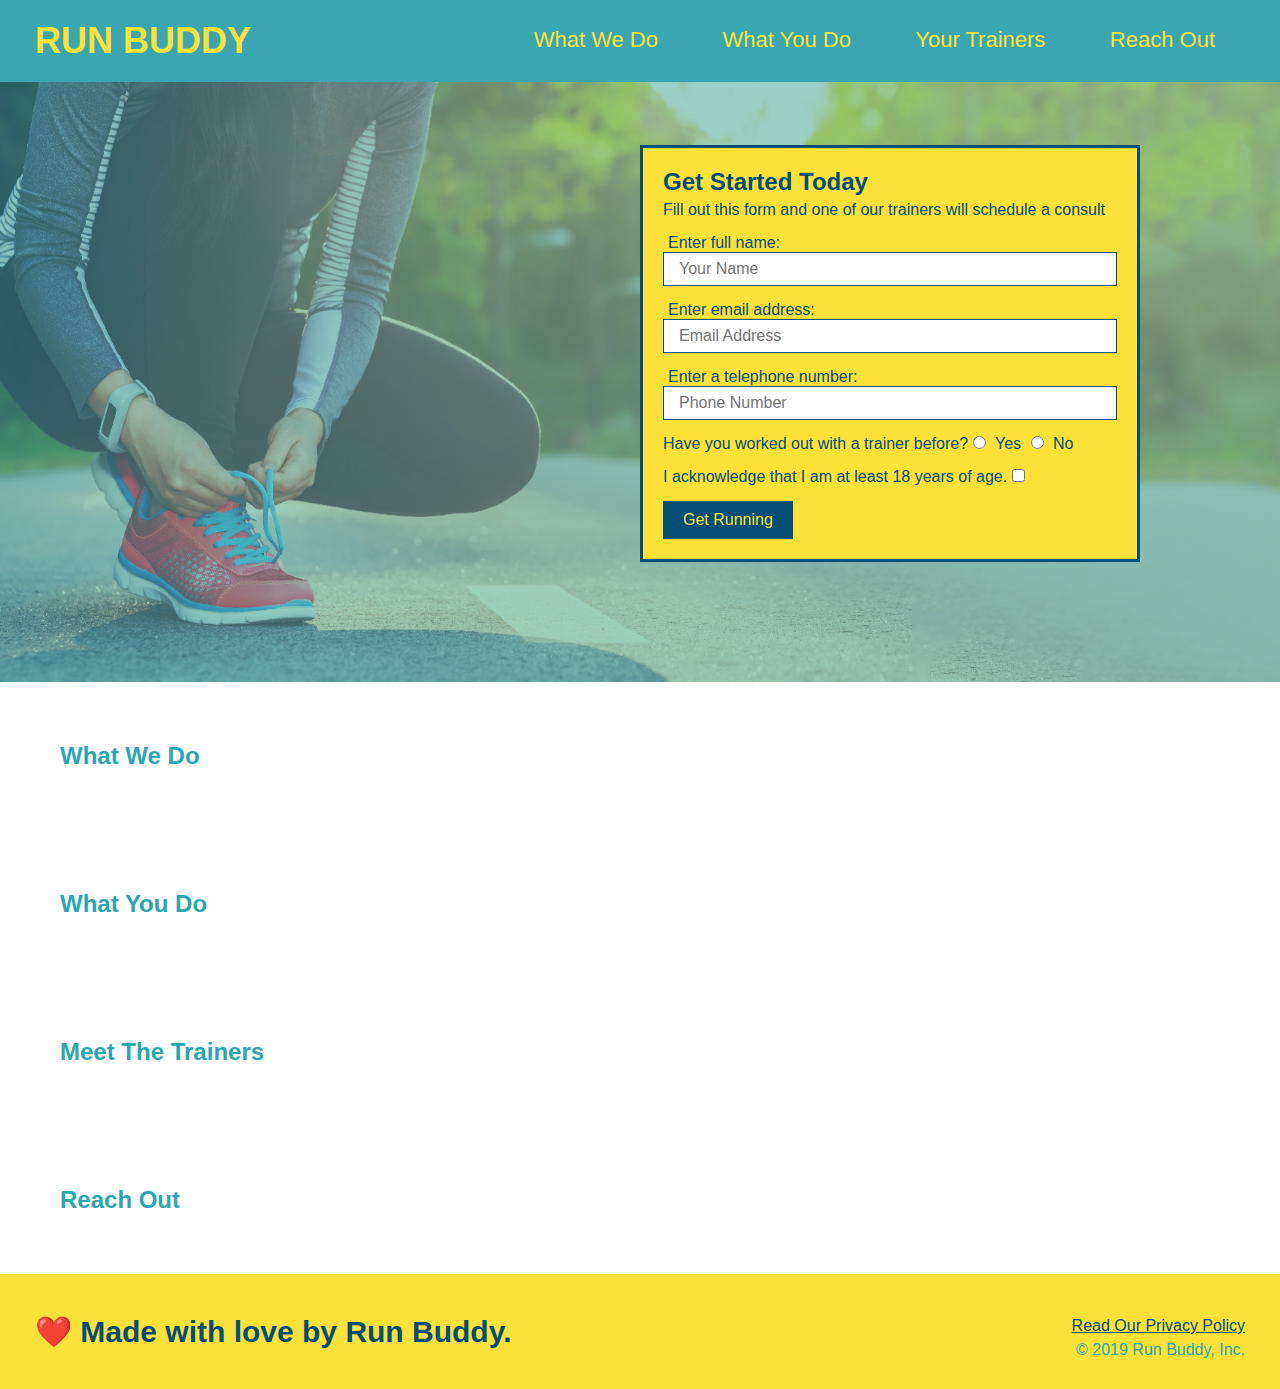
==== index.html @ 9c66871a "hero-styling" ====
<!DOCTYPE html>
<html lang="en">

<head>
  <link rel="stylesheet" href="./assets/css/style.css">
  <meta charset="UTF-8" />
  <title>Run Buddy</title>
</head>

<body>
  <!-- navigation -->
  <header>
    <h1>
      <a href="/">RUN BUDDY</a>
    </h1>
    <nav>
      <!-- Unordered list element -->
      <ul>
        <!-- List item element -->
        <li>
          <!-- Anchor element -->
          <a href="#what-we-do">What We Do</a>
        </li>
        <li>
          <a href="#what-you-do">What You Do</a>
        </li>
        <li>
          <a href="#your-trainers">Your Trainers</a>
        </li>
        <li>
          <a href="#reach-out">Reach Out</a>
        </li>
      </ul>
    </nav>
  </header>

  <!-- hero/jumbotron -->
  <section class="hero">
    <div class="hero-form">
      <h3>Get Started Today</h3>
      <p>Fill out this form and one of our trainers will schedule a consult</p>
      <!-- Form Element -->
      <form>
        <label for="name">Enter full name:</label>
        <input type="text" placeholder="Your Name" name="name" id="name" class="form-input">
        <label for="email">Enter email address:</label>
        <input type="email" placeholder="Email Address" name="email" id="email" class="form-input">
        <label for="phone">Enter a telephone number:</label>
        <input type="tel" placeholder="Phone Number" name="phone" id="phone" class="form-input">
        <p>
          Have you worked out with a trainer before?
          <input type="radio" name="trainer-confirm" id="trainer-yes">
          <label for="trainer-yes">Yes</label>
          <input type="radio" name="trainer-confirm" id="trainer-no">
          <label for="trainer-no">No</label>
        </p>
        <p>
          I acknowledge that I am at least 18 years of age.
          <input type="checkbox" name="age-verify" id="age-verify">
          <label for="age-verify"></label>
        </p>
        <button type="submit">Get Running</button>
      </form>
    </div>
  </section>

  <!-- "what we do" section -->
  <section>
    <h2>What We Do<h2>
  </section>


  <!-- "what you do" section -->
  <section>
    <h2>What You Do </h2>
  </section>

  <!-- "meet your trainers" section -->
  <section>
    <h2>Meet The Trainers</h2>
  </section>

  <!--"reach out" section  -->
  <section>
    <h2>Reach Out</h2>
  </section>

  <!-- footer -->
  <footer>
    <h2>❤️ Made with love by Run Buddy.</h2>
    <div>
      <a href="'#'">Read Our Privacy Policy</a> <br />
      &copy; 2019 Run Buddy, Inc.
    </div>
  </footer>
</body>

</html>
---- assets/css/style.css ----
* {
  margin: 0;
  padding: 0;
  box-sizing: border-box;
}

body {
  /* more on this crazy alphanumerical value in a minute! */
  color: #29a6b2;
  font-family: Helvetica, Arial, sans-serif;
}

/* apply styles to <header> */
header {
  padding: 20px 35px;
  background-color:#39a6b2;
}

header h1 {
  font-weight: bold;
  font-size: 36px;
  color: #fce138;
  margin: 0;
  display: inline;
}

header a {
  text-decoration:none;
  color: #fce138;
}

header nav {
  float: right;
  margin: 7px 0;
}

header nav ul li {
  display: inline;
}

header nav ul li a {
  margin: 0 30px;
  font-weight: lighter;
  font-size: 22px;
}

section {
  padding: 60px;
}

/* Hero Style */
.hero {
  background-image: url('../images/hero-bg.jpeg');
  height: 600px;
  background-size: cover;
  background-position: center;
  position: relative;
}

.hero-form {
  background-color: #fce138;
  padding: 20px;
  width: 500px;
  color: #024e76;
  border: solid 3px #024e76;
  position: absolute;
  bottom: 120px;
  right: 140px;
}

.hero-form h3 {
  font-size: 24px;
  margin: 0;
}

.hero-form p {
  margin: 5px 0 15px 0;
}

.hero-form label {
  margin: 0 5px;
}

.form-input {
  border: 1px solid #024e76;
  display: block;
  padding: 7px 15px;
  font-size: 16px;
  color: #024e76;
  width: 100%;
  margin-bottom: 15px;
}

.hero-form button {
  color: #fce138;
  background-color: #024e76;
  border: none;
  padding: 10px 20px;
  font-size: 16px;
}

footer {
  background: #fce138;
  width: 100%;
  padding: 40px 35px;
}

footer h2 {
  display: inline;
  color: #024e76;
  font-size: 30px;
  margin: 0;
}

footer div {
  float: right;
  line-height: 1.5;
  text-align: right;
}

footer a {
  color: #024e76;
}
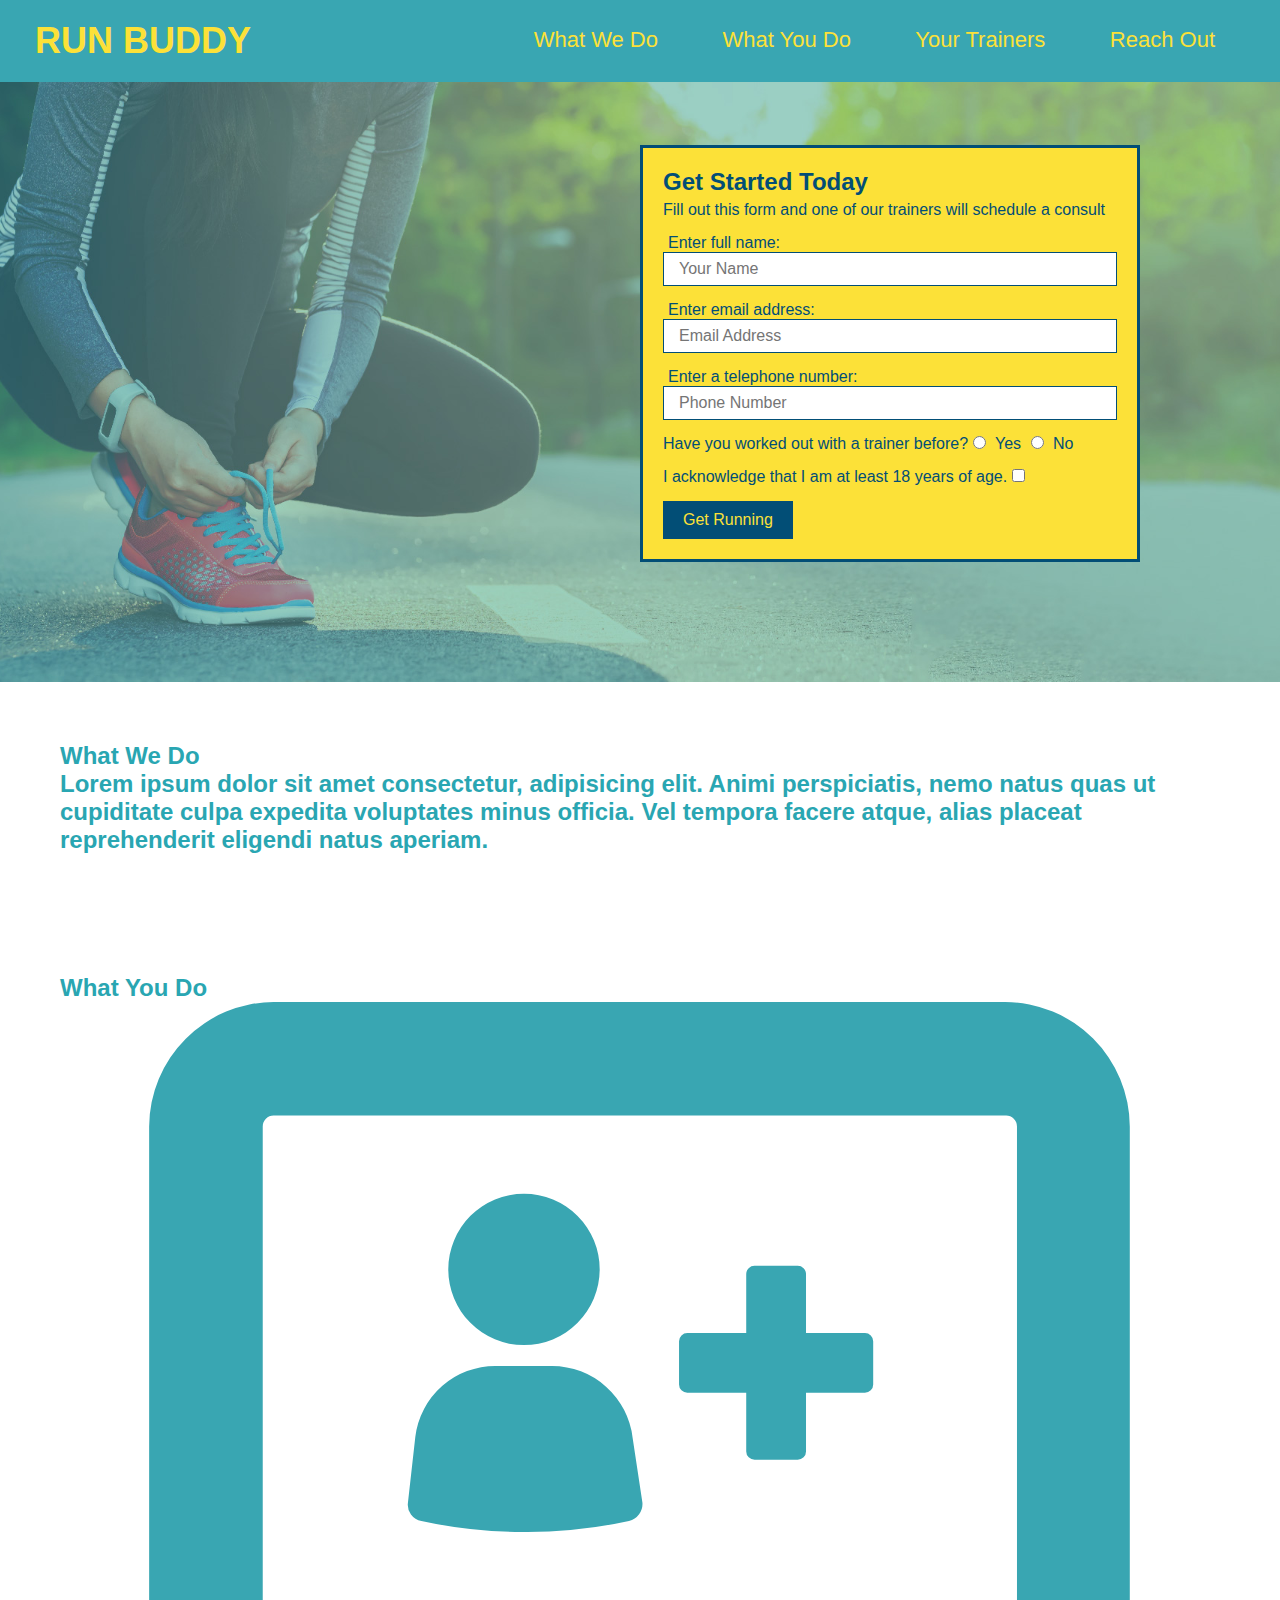
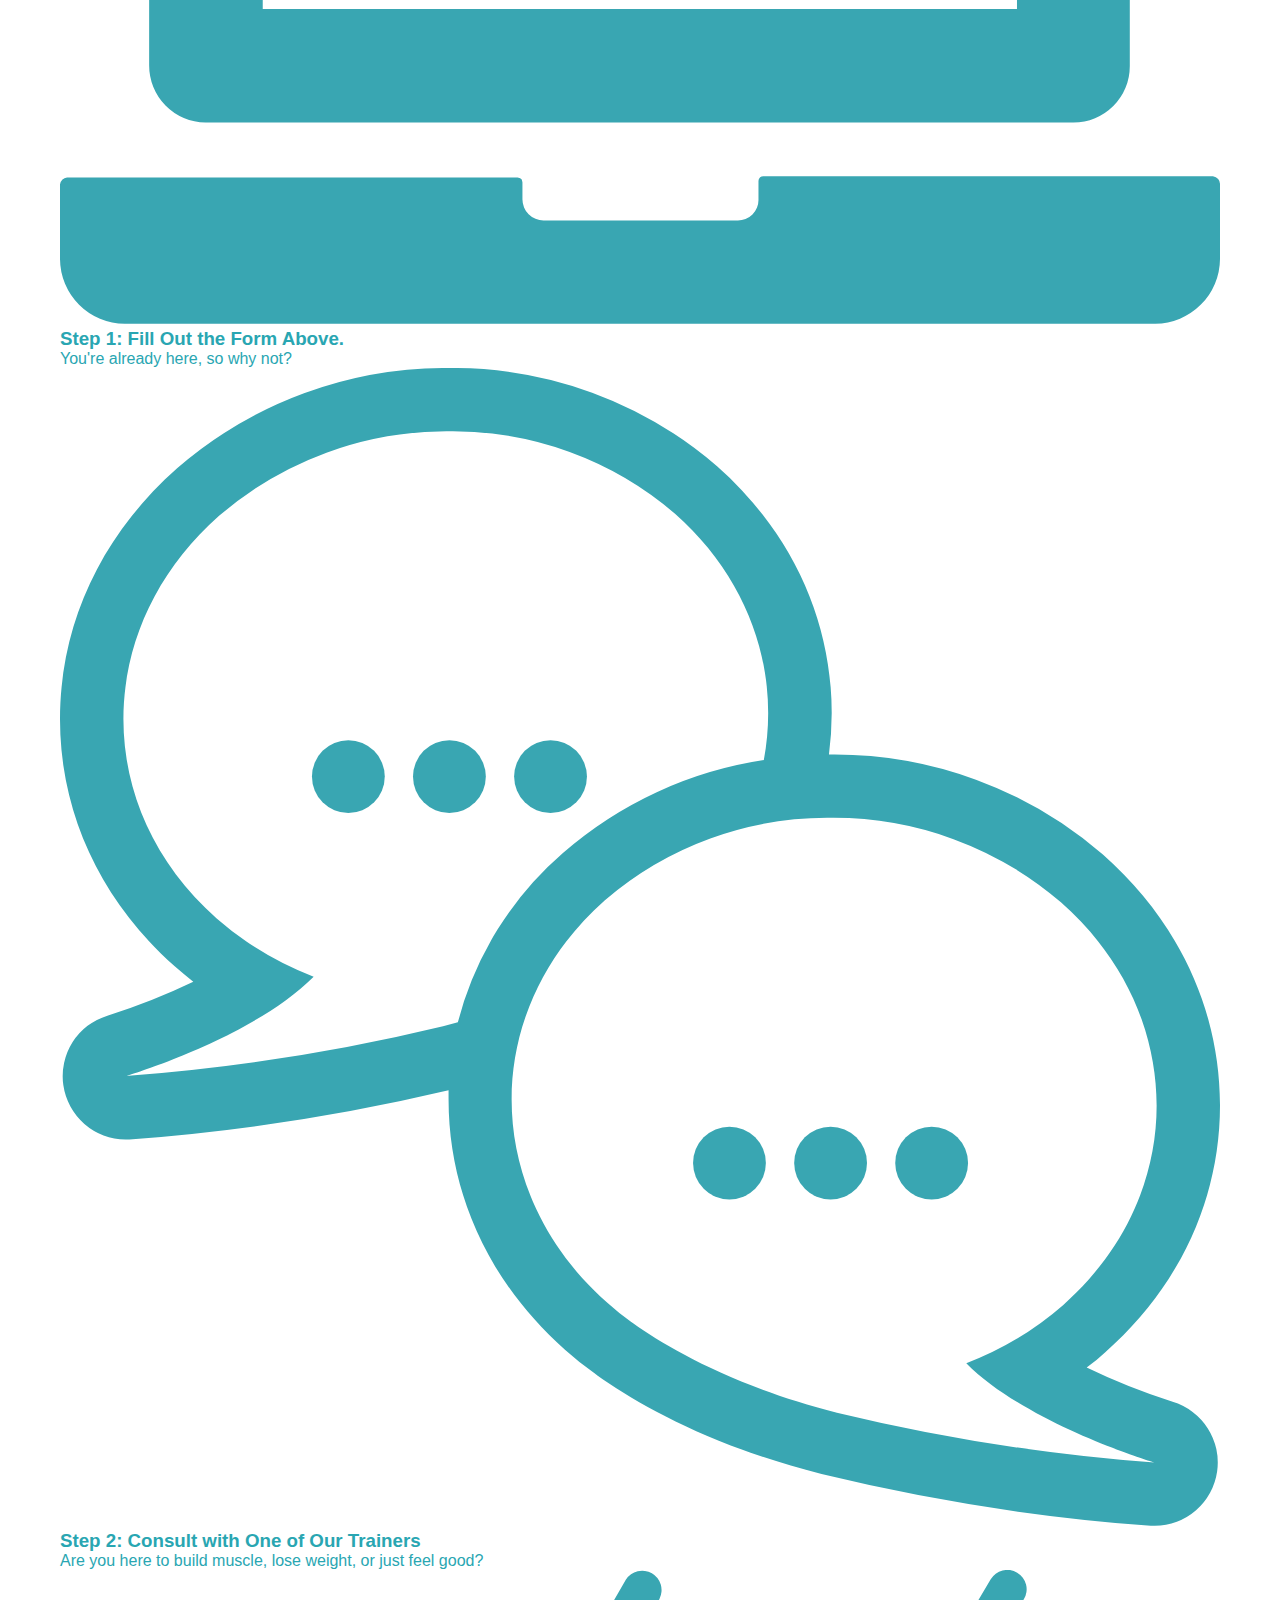
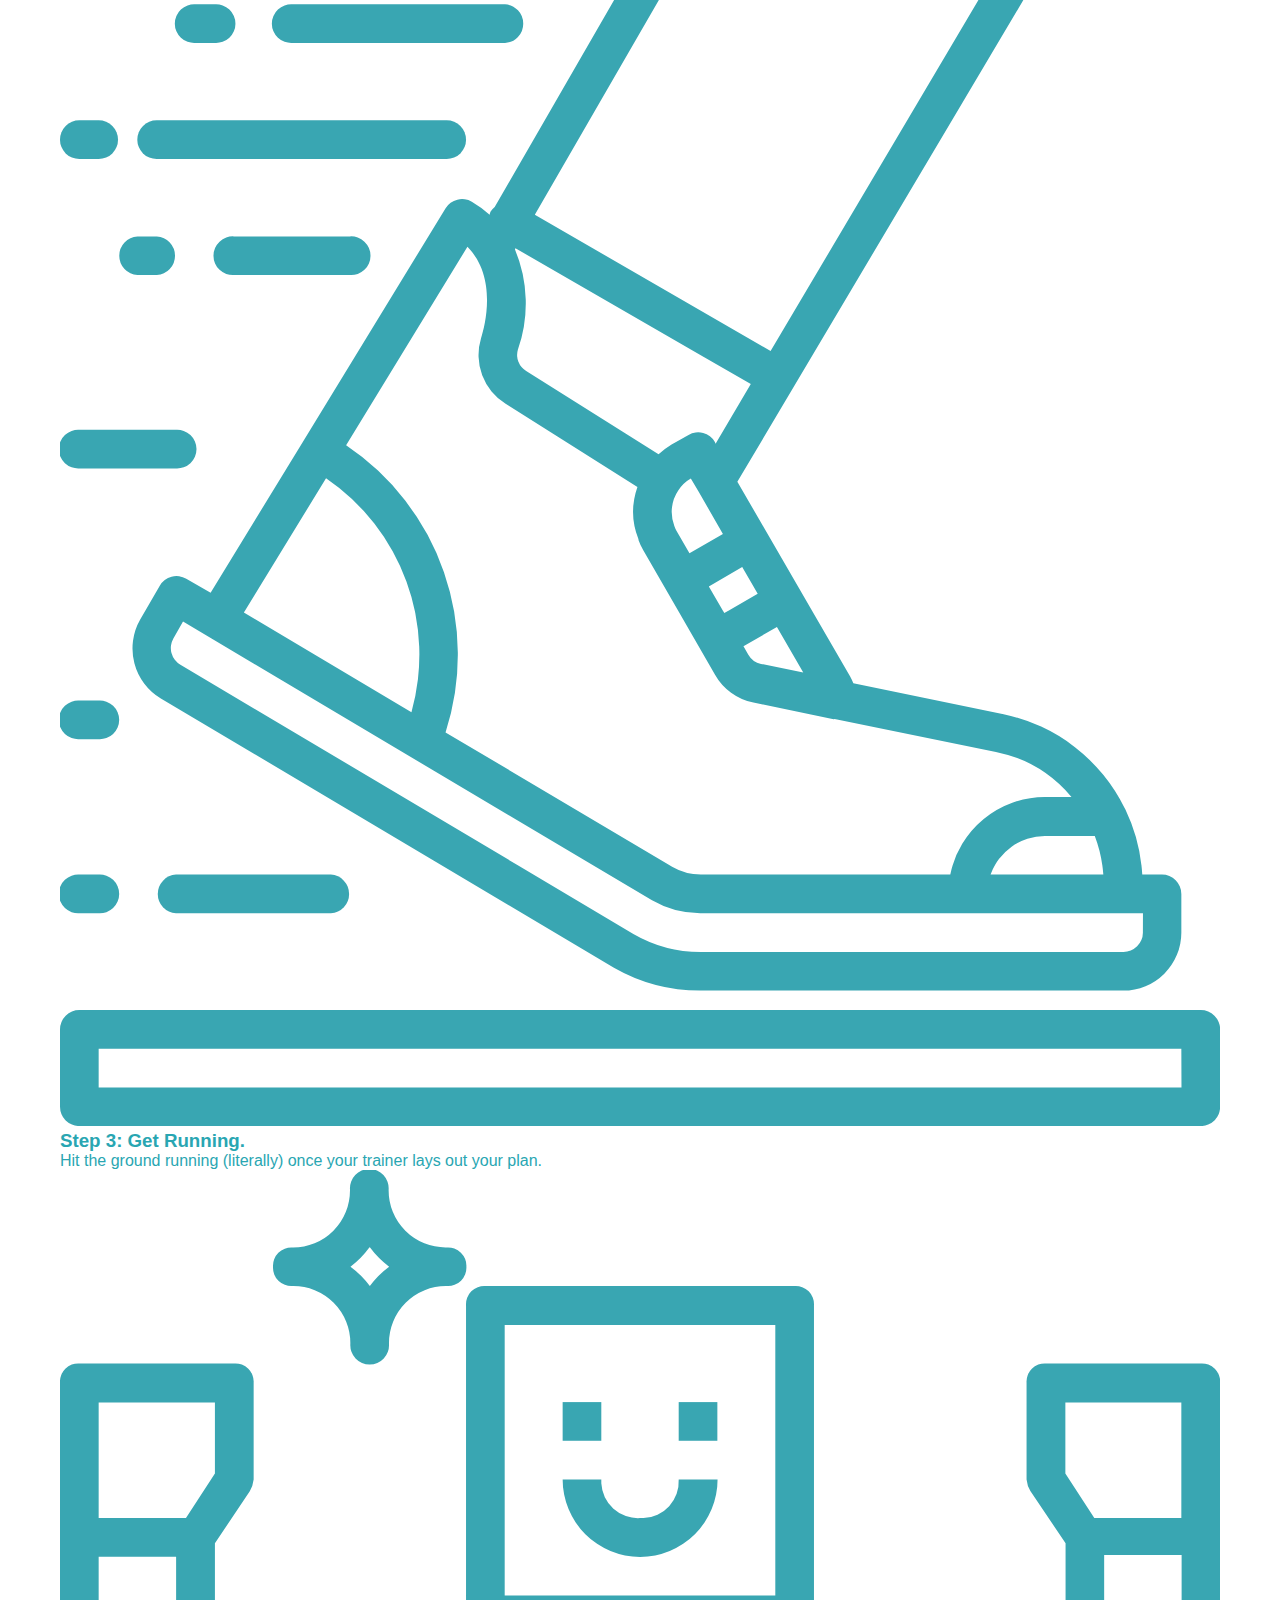
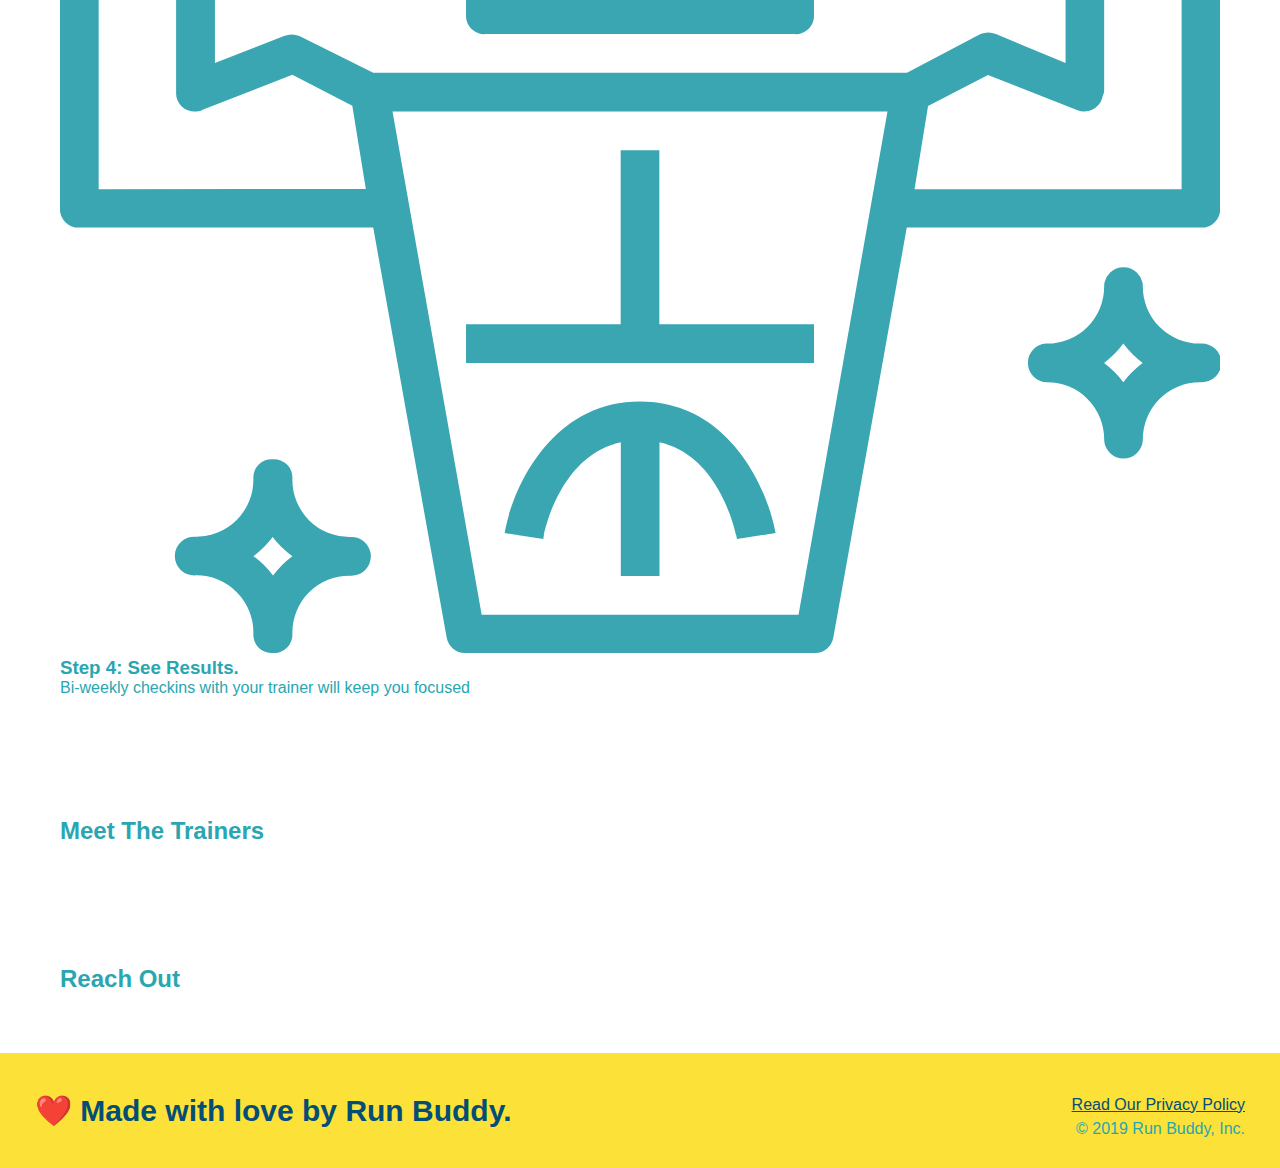
==== commit 58edcb71: "add what you do icons" ====
--- a/index.html
+++ b/index.html
@@ -65,14 +65,39 @@
   </section>
 
   <!-- "what we do" section -->
-  <section>
+  <section id="what-we-do">
     <h2>What We Do<h2>
+        <p>
+          Lorem ipsum dolor sit amet consectetur, adipisicing elit. Animi perspiciatis, nemo natus quas ut cupiditate
+          culpa expedita voluptates minus officia. Vel tempora facere atque, alias placeat reprehenderit eligendi natus
+          aperiam.
+        </p>
   </section>
 
 
   <!-- "what you do" section -->
-  <section>
+  <section id="what-you-do">
     <h2>What You Do </h2>
+    <div>
+      <img src="./assets/images/step-1.svg" alt="" />
+      <h3>Step 1: Fill Out the Form Above.</h3>
+      <p>You're already here, so why not?</p>
+    </div>
+    <div>
+      <img src="./assets/images/step-2.svg" alt="">
+      <h3>Step 2: Consult with One of Our Trainers</h3>
+      <p>Are you here to build muscle, lose weight, or just feel good?</p>
+    </div>
+    <div>
+      <img src="./assets/images/step-3.svg" alt="">
+      <h3>Step 3: Get Running.</h3>
+      <p>Hit the ground running (literally) once your trainer lays out your plan.</p>
+    </div>
+    <div>
+      <img src="./assets/images/step-4.svg" alt="">
+      <h3>Step 4: See Results.</h3>
+      <p>Bi-weekly checkins with your trainer will keep you focused</p>
+    </div>
   </section>
 
   <!-- "meet your trainers" section -->
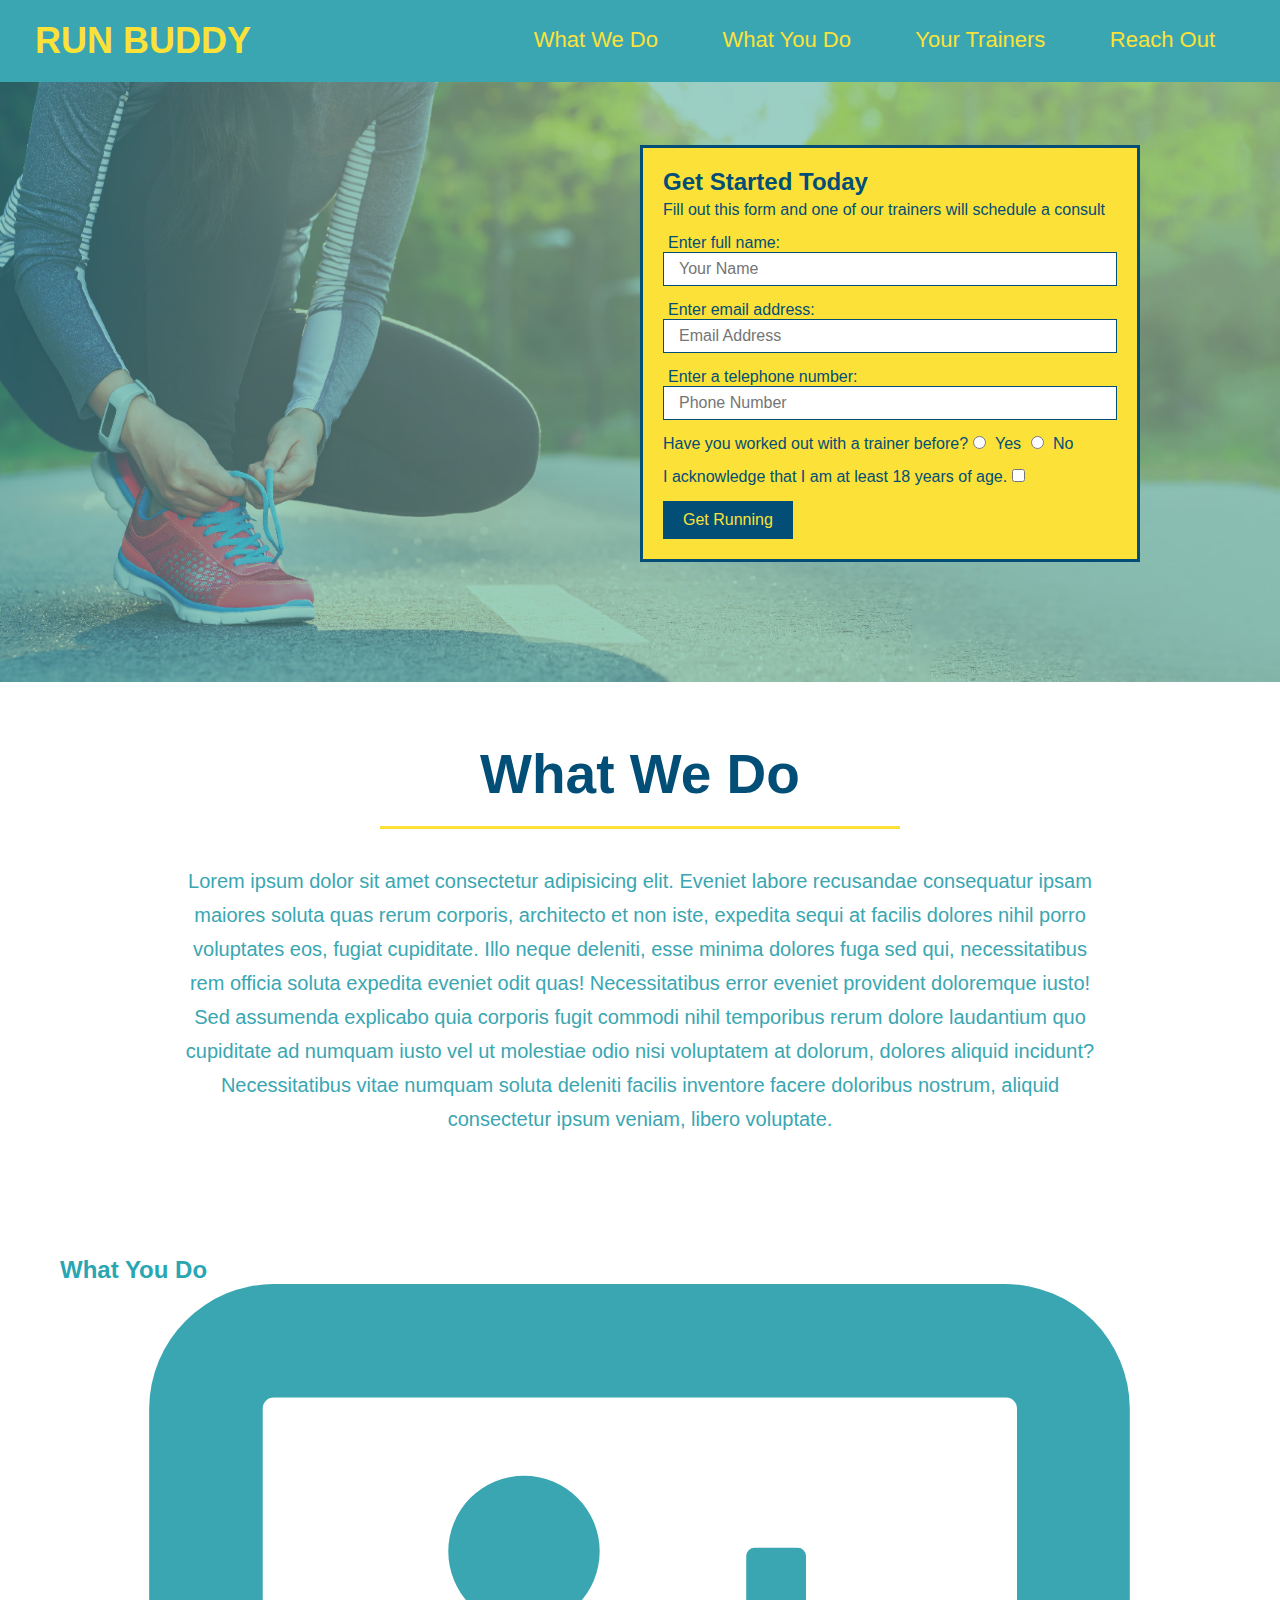
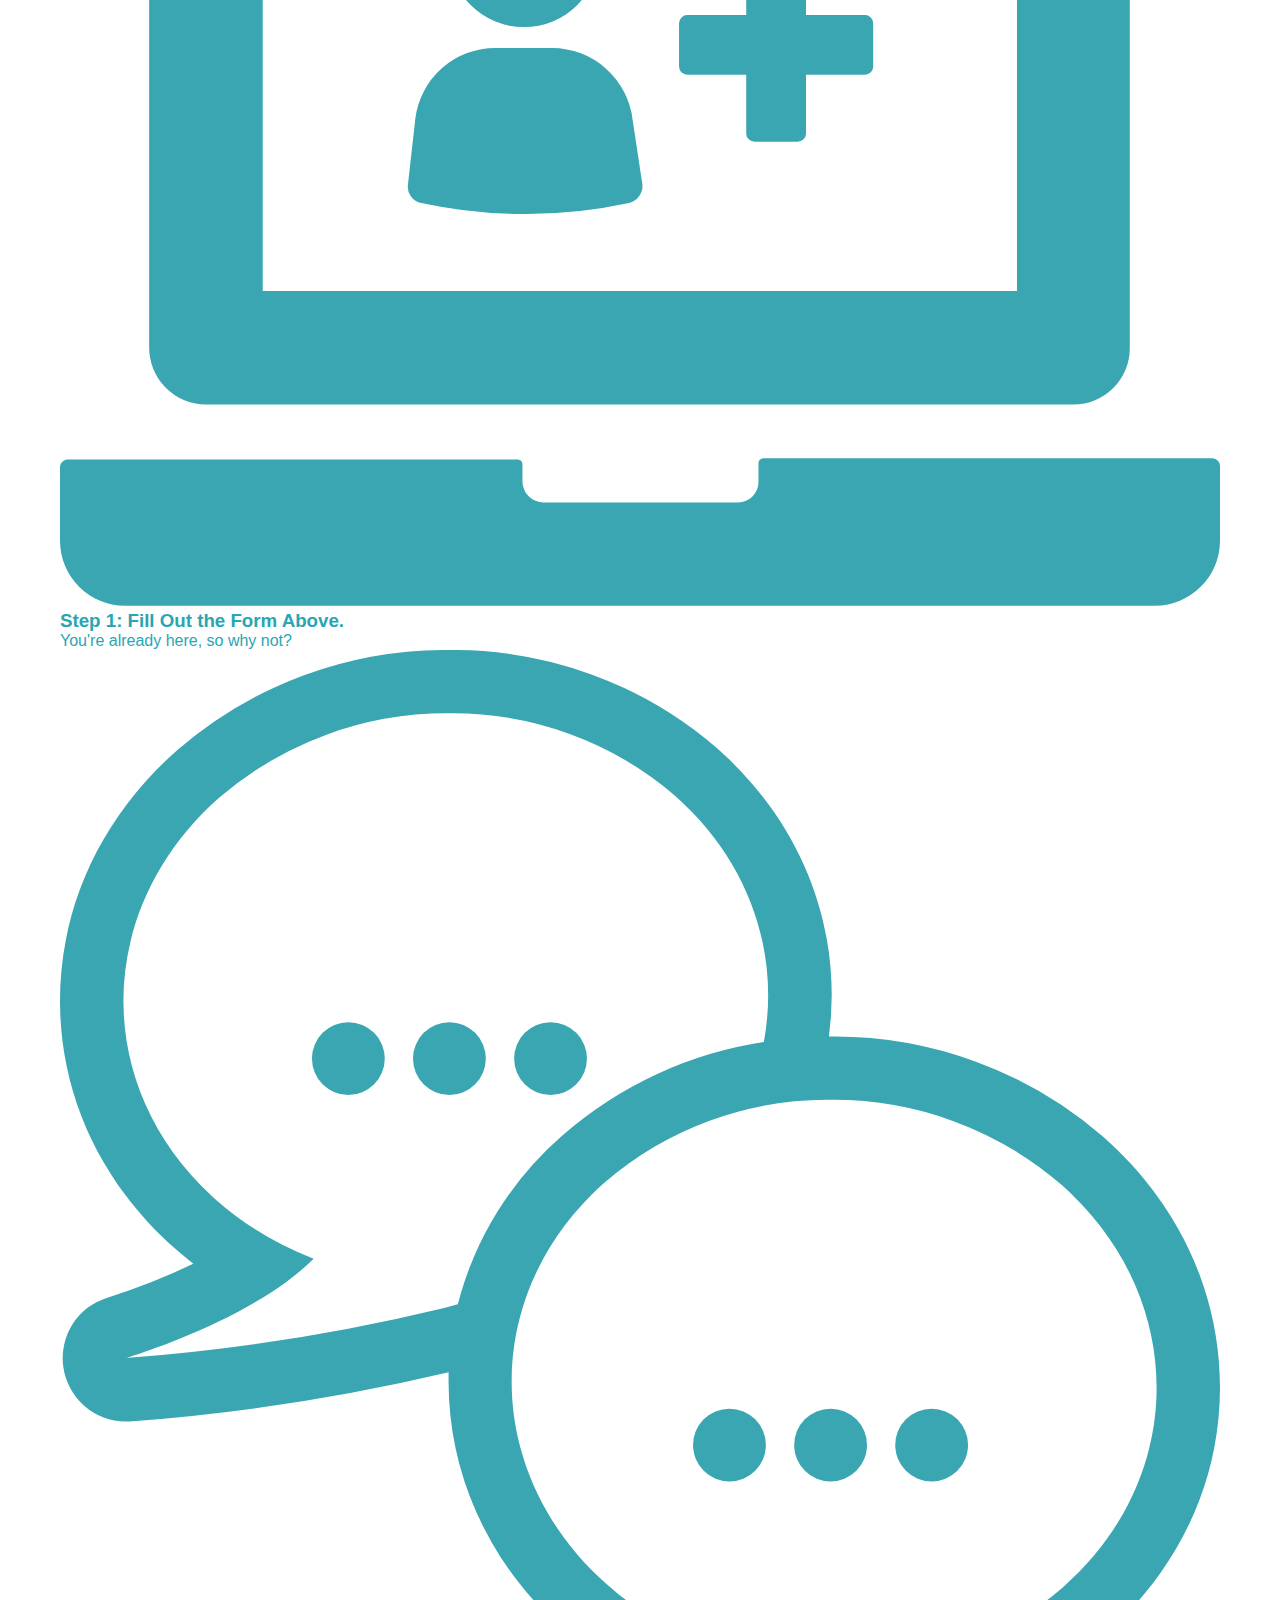
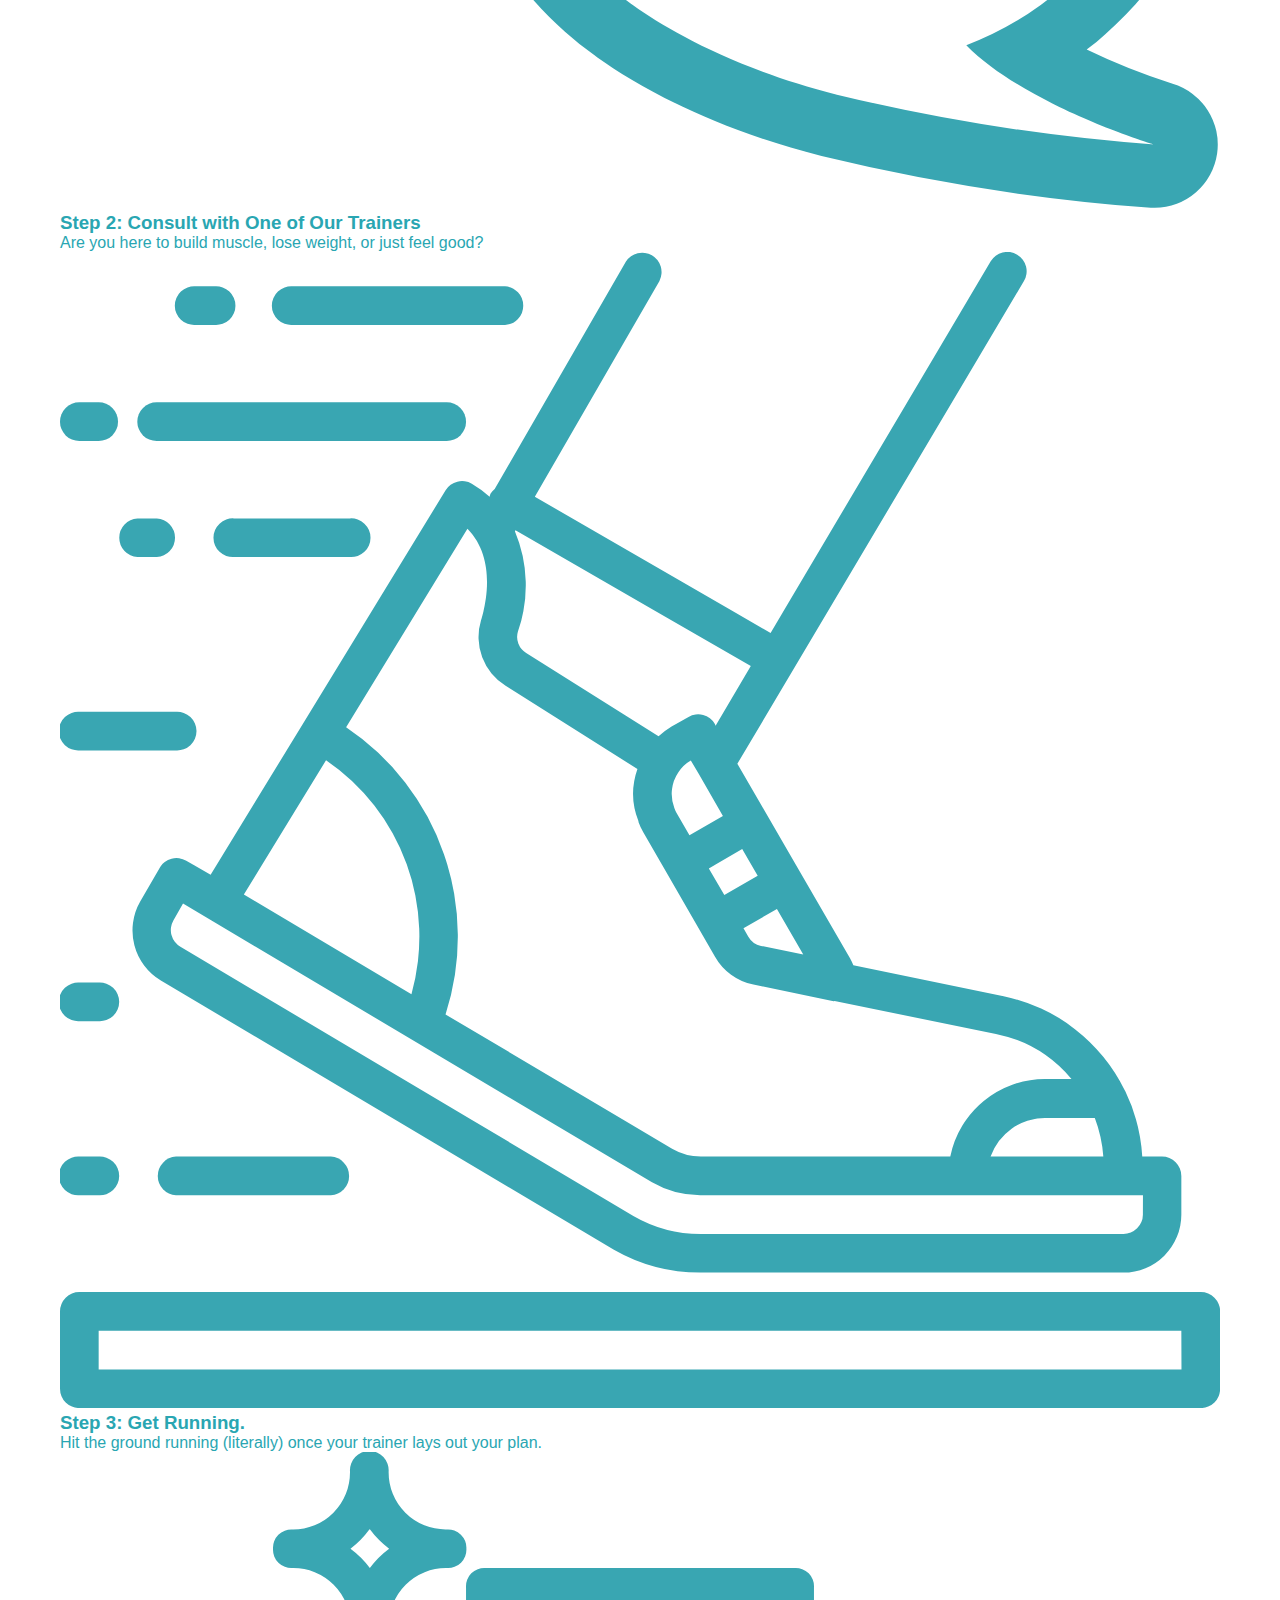
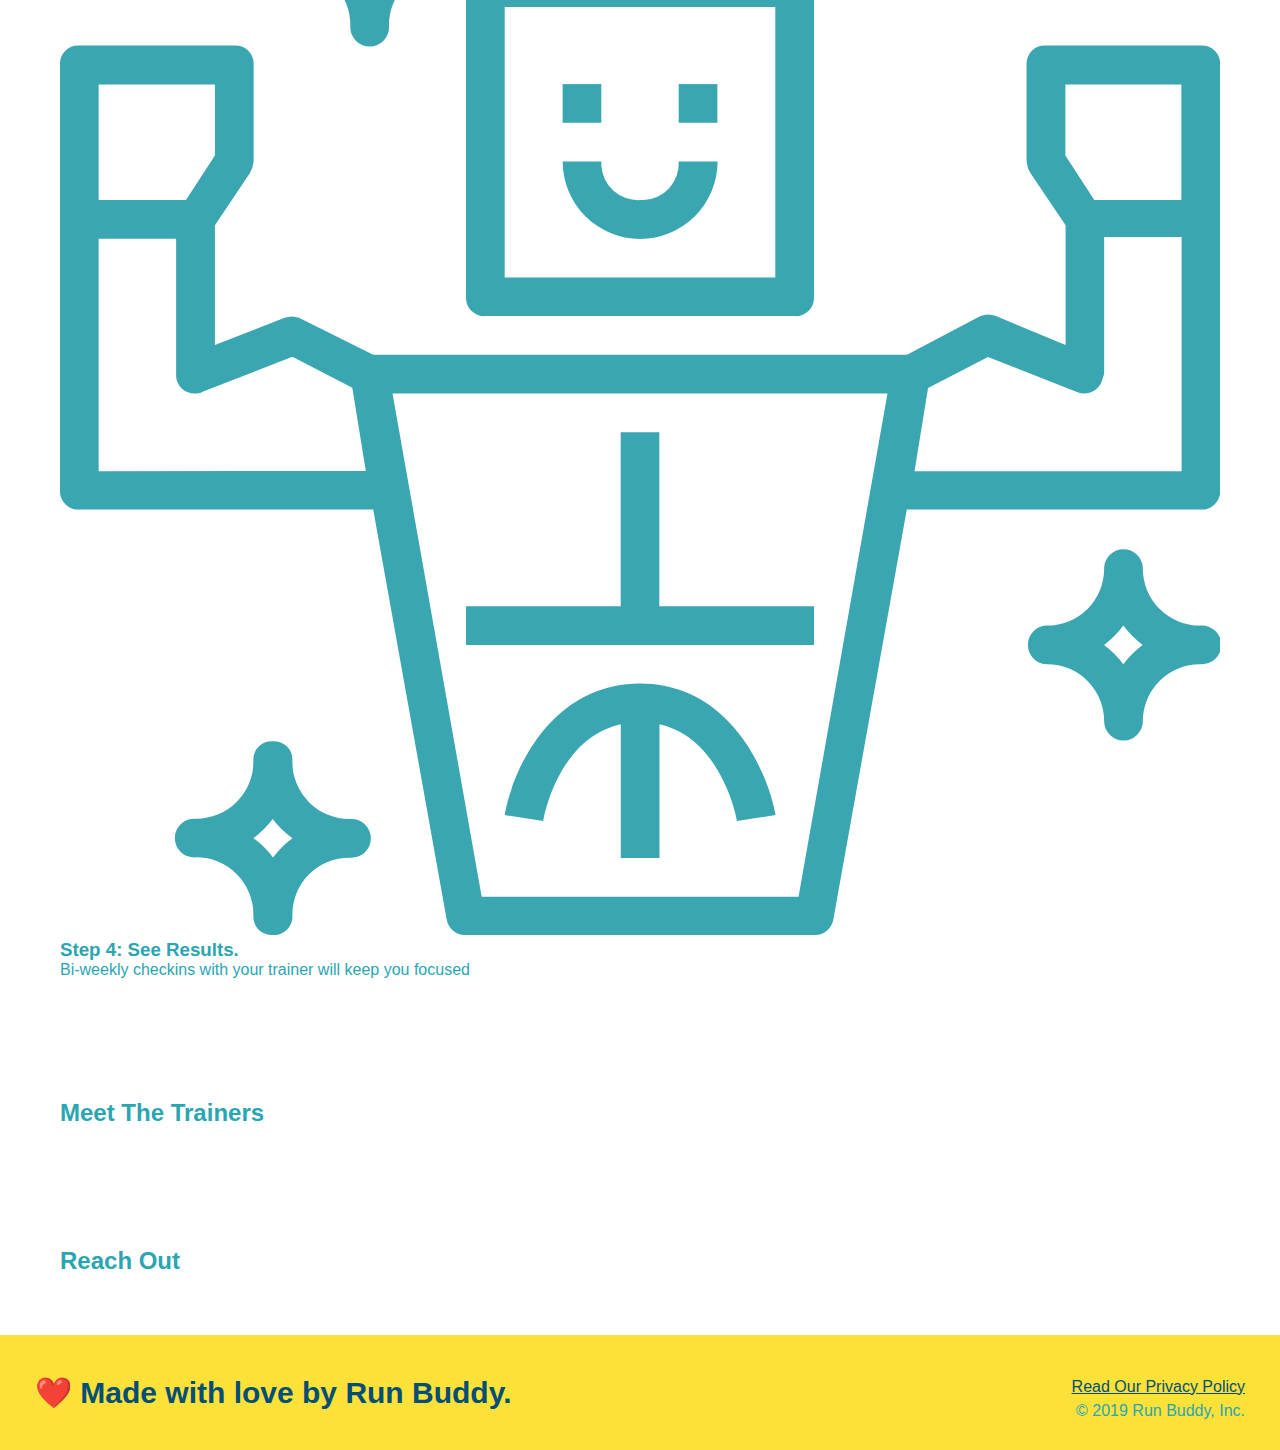
==== commit ca4448c2: "style what we do section" ====
--- a/index.html
+++ b/index.html
@@ -65,13 +65,17 @@
   </section>
 
   <!-- "what we do" section -->
-  <section id="what-we-do">
-    <h2>What We Do<h2>
-        <p>
-          Lorem ipsum dolor sit amet consectetur, adipisicing elit. Animi perspiciatis, nemo natus quas ut cupiditate
-          culpa expedita voluptates minus officia. Vel tempora facere atque, alias placeat reprehenderit eligendi natus
-          aperiam.
-        </p>
+  <section id="what-we-do" class="intro">
+    <h2>What We Do</h2>
+    <p>
+      Lorem ipsum dolor sit amet consectetur adipisicing elit. Eveniet labore recusandae consequatur ipsam maiores
+      soluta quas rerum corporis, architecto et non iste, expedita sequi at facilis dolores nihil porro voluptates eos,
+      fugiat cupiditate. Illo neque deleniti, esse minima dolores fuga sed qui, necessitatibus rem officia soluta
+      expedita eveniet odit quas! Necessitatibus error eveniet provident doloremque iusto! Sed assumenda explicabo quia
+      corporis fugit commodi nihil temporibus rerum dolore laudantium quo cupiditate ad numquam iusto vel ut molestiae
+      odio nisi voluptatem at dolorum, dolores aliquid incidunt? Necessitatibus vitae numquam soluta deleniti facilis
+      inventore facere doloribus nostrum, aliquid consectetur ipsum veniam, libero voluptate.
+    </p>
   </section>
 
 
--- a/assets/css/style.css
+++ b/assets/css/style.css
@@ -99,6 +99,28 @@
   font-size: 16px;
 }
 
+.intro {
+  text-align: center;
+}
+
+.intro h2 {
+  font-size: 55px;
+  color: #024e76;
+  margin-bottom: 35px;
+  padding: 0 100px 20px 100px;
+  border-bottom: 3px solid;
+  border-color: #fce138;
+  display: inline-block;
+}
+
+.intro p {
+  line-height: 1.7;
+  color: #39a6b2;
+  width: 80%;
+  font-size: 20px;
+  margin: 0 auto;
+}
+
 footer {
   background: #fce138;
   width: 100%;
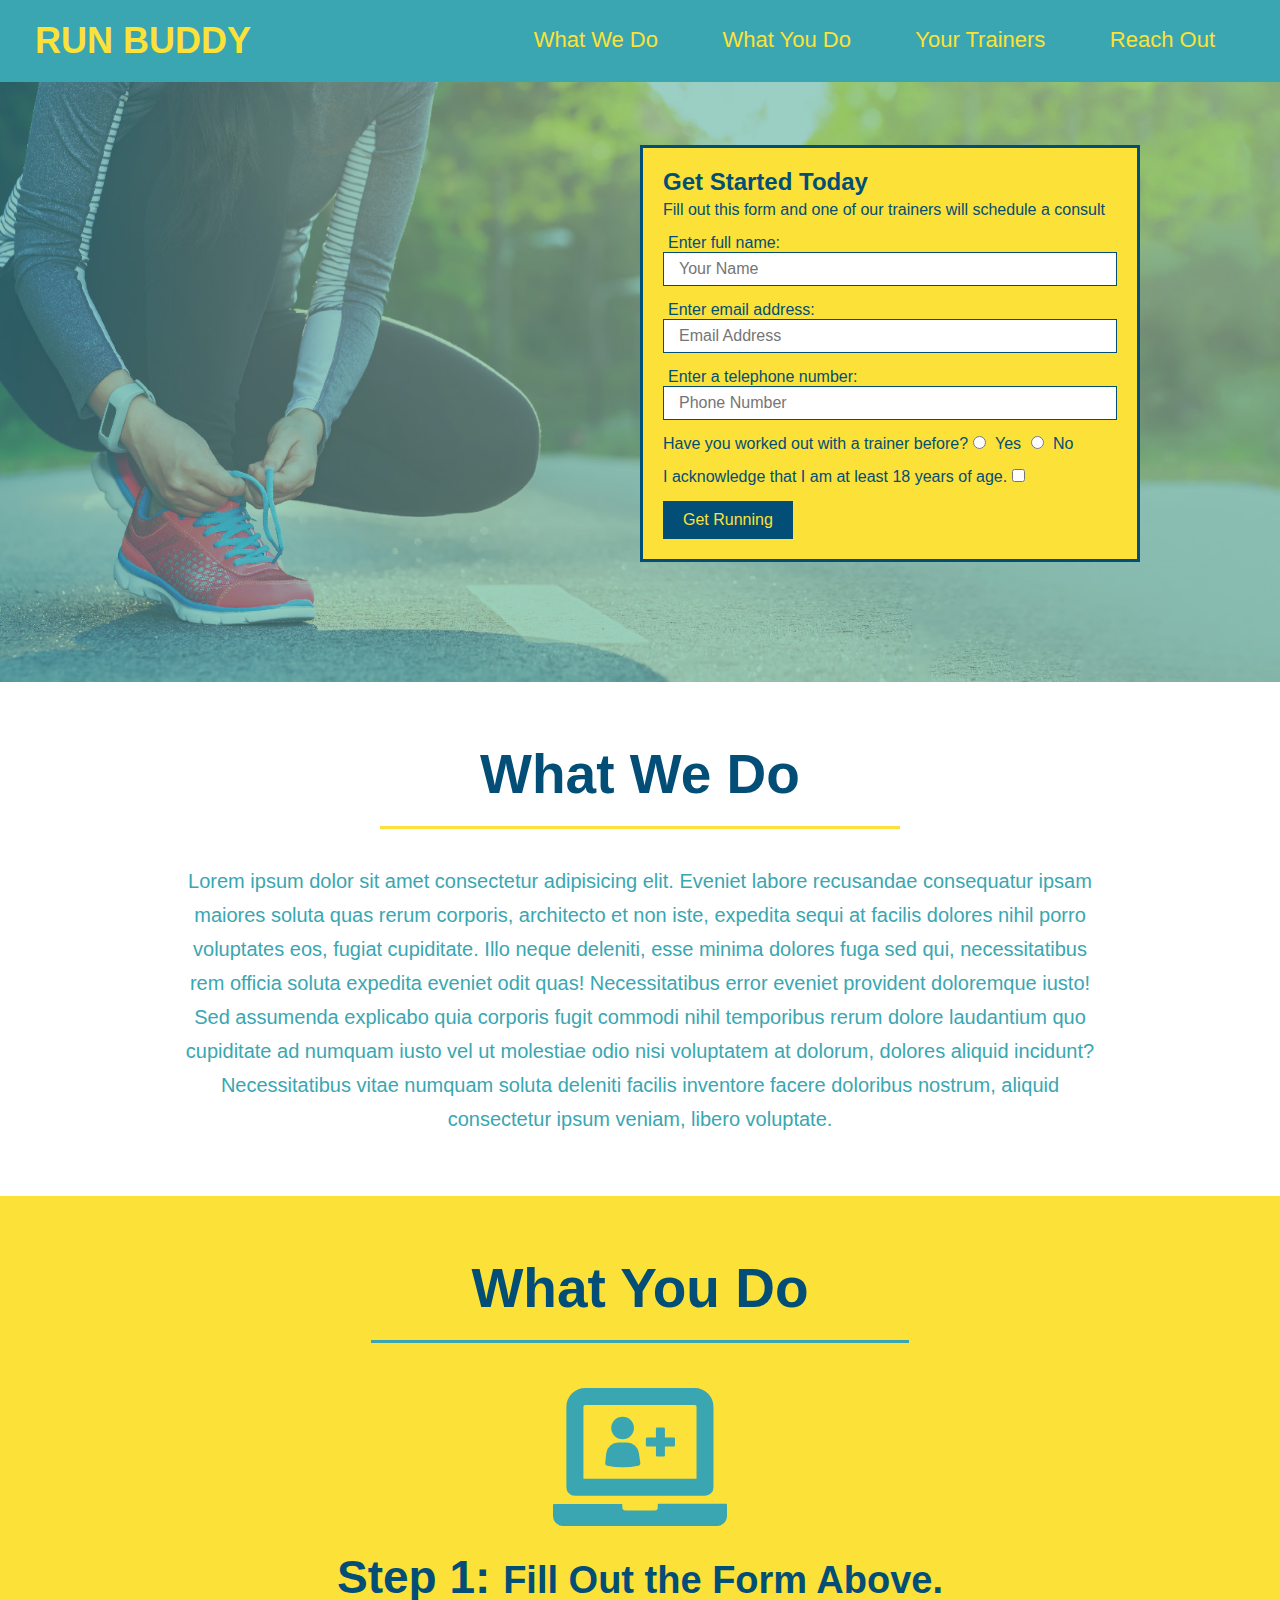
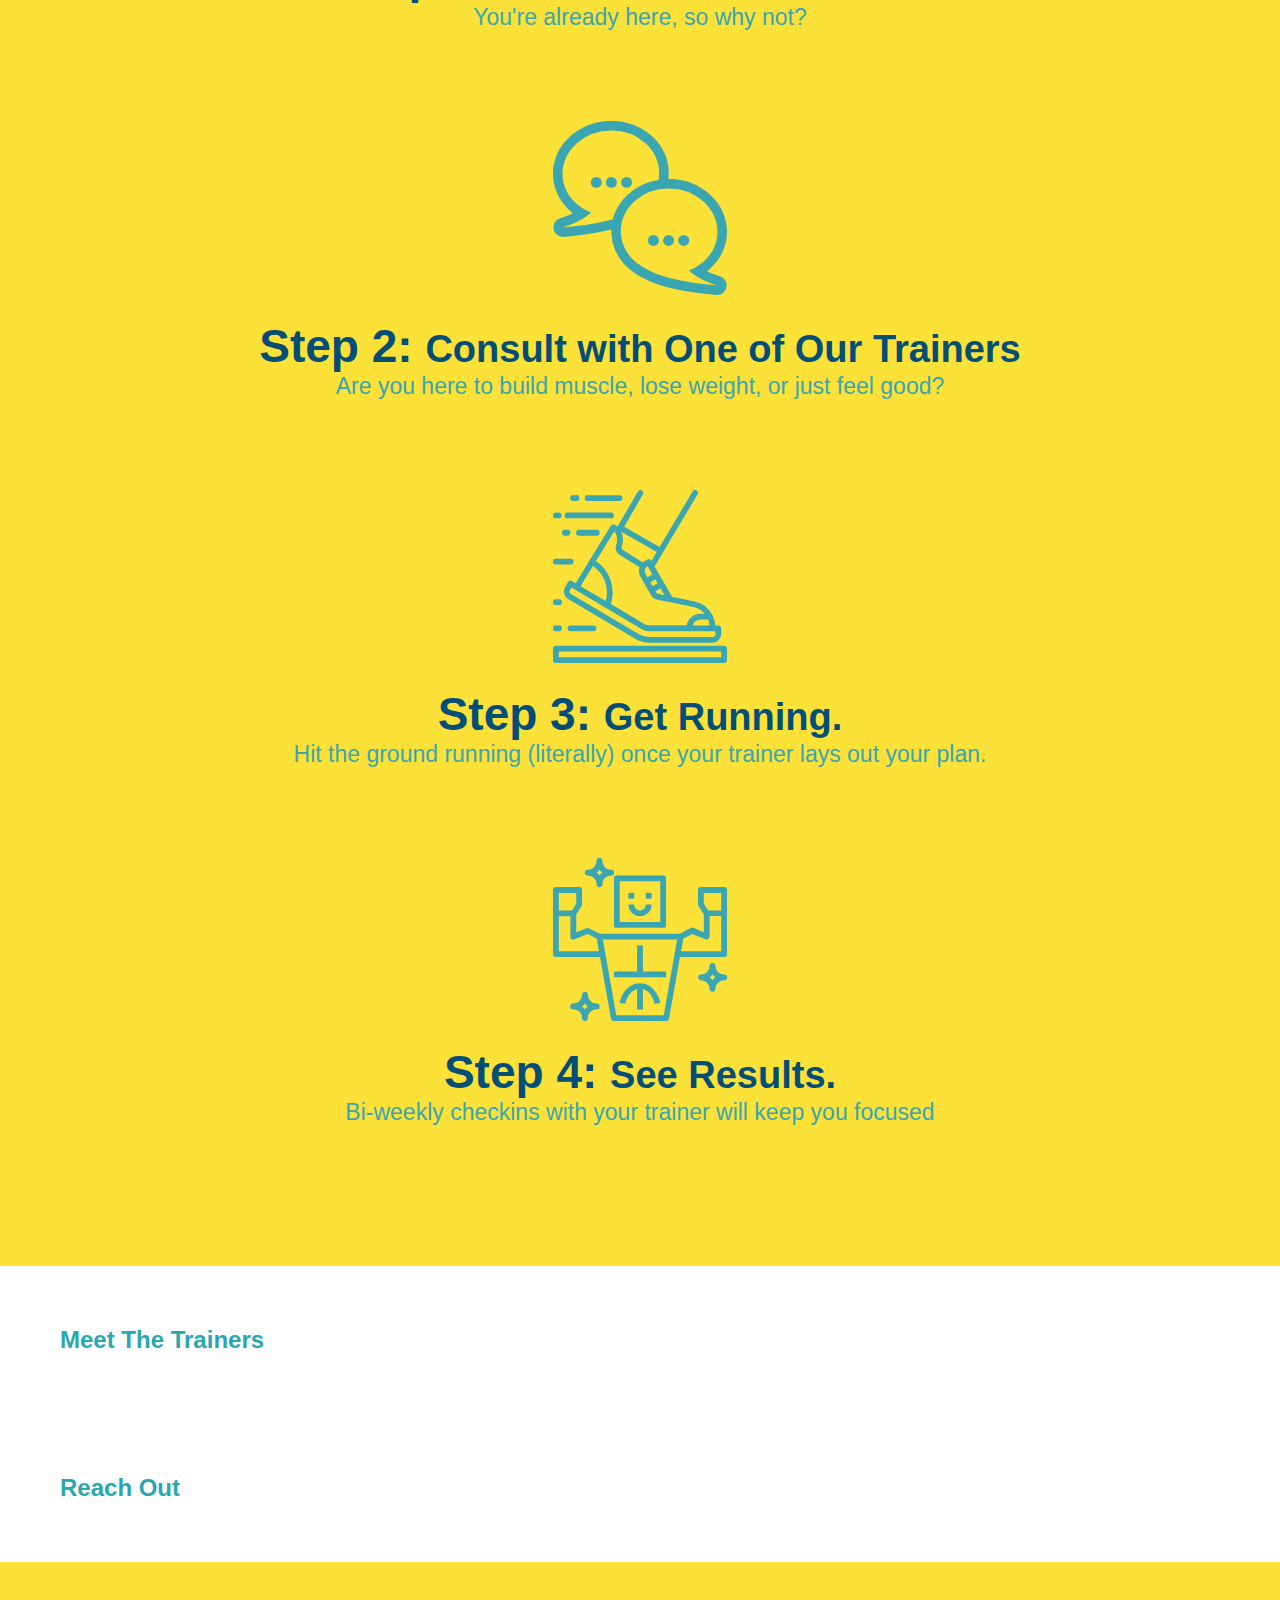
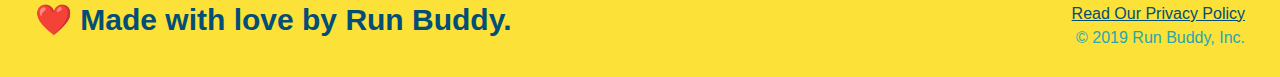
==== commit 2506654c: "style what you do section" ====
--- a/index.html
+++ b/index.html
@@ -66,7 +66,7 @@
 
   <!-- "what we do" section -->
   <section id="what-we-do" class="intro">
-    <h2>What We Do</h2>
+    <h2 class="section-title primary-border">What We Do</h2>
     <p>
       Lorem ipsum dolor sit amet consectetur adipisicing elit. Eveniet labore recusandae consequatur ipsam maiores
       soluta quas rerum corporis, architecto et non iste, expedita sequi at facilis dolores nihil porro voluptates eos,
@@ -80,26 +80,26 @@
 
 
   <!-- "what you do" section -->
-  <section id="what-you-do">
-    <h2>What You Do </h2>
+  <section id="what-you-do" class="steps">
+    <h2 class="section-title secondary-border">What You Do </h2>
     <div>
       <img src="./assets/images/step-1.svg" alt="" />
-      <h3>Step 1: Fill Out the Form Above.</h3>
+      <h3>Step 1: <span>Fill Out the Form Above.</span></h3>
       <p>You're already here, so why not?</p>
     </div>
     <div>
       <img src="./assets/images/step-2.svg" alt="">
-      <h3>Step 2: Consult with One of Our Trainers</h3>
+      <h3>Step 2: <span> Consult with One of Our Trainers</span></h3>
       <p>Are you here to build muscle, lose weight, or just feel good?</p>
     </div>
     <div>
       <img src="./assets/images/step-3.svg" alt="">
-      <h3>Step 3: Get Running.</h3>
+      <h3>Step 3: <span> Get Running.</span></h3>
       <p>Hit the ground running (literally) once your trainer lays out your plan.</p>
     </div>
     <div>
       <img src="./assets/images/step-4.svg" alt="">
-      <h3>Step 4: See Results.</h3>
+      <h3>Step 4: <span> See Results.</span></h3>
       <p>Bi-weekly checkins with your trainer will keep you focused</p>
     </div>
   </section>
--- a/assets/css/style.css
+++ b/assets/css/style.css
@@ -103,7 +103,7 @@
   text-align: center;
 }
 
-.intro h2 {
+/* .intro h2 {
   font-size: 55px;
   color: #024e76;
   margin-bottom: 35px;
@@ -111,6 +111,23 @@
   border-bottom: 3px solid;
   border-color: #fce138;
   display: inline-block;
+} */
+
+.section-title {
+  font-size: 55px;
+  color: #024e76;
+  margin-bottom: 35px;
+  padding: 0 100px 20px 100px;
+  display: inline-block;
+  border-bottom: 3px solid;
+}
+
+.primary-border {
+  border-color: #fce138;
+}
+
+.secondary-border {
+  border-color: #39a6b2;
 }
 
 .intro p {
@@ -121,6 +138,44 @@
   margin: 0 auto;
 }
 
+.steps {
+  text-align: center;
+  background: #fce138;
+}
+
+.steps div {
+  margin-bottom: 80px;
+}
+
+.steps img {
+  width: 15%;
+  margin: 10px 0;
+}
+
+.steps h3 {
+  color: #024e76;
+  font-size: 46px;
+  margin-top: 10px;
+}
+
+.steps p {
+  color: #39a6b2;
+  font-size: 23px;
+}
+
+.steps span {
+  font-size: 38px;
+}
+
+/* .steps h2 {
+  font-size: 55px;
+  color: #024e76;
+  margin-bottom: 35px;
+  padding: 0 100px 20px 100px;
+  border-bottom: 3pc solid;
+  border-color: #39a6b2;
+} */
+
 footer {
   background: #fce138;
   width: 100%;
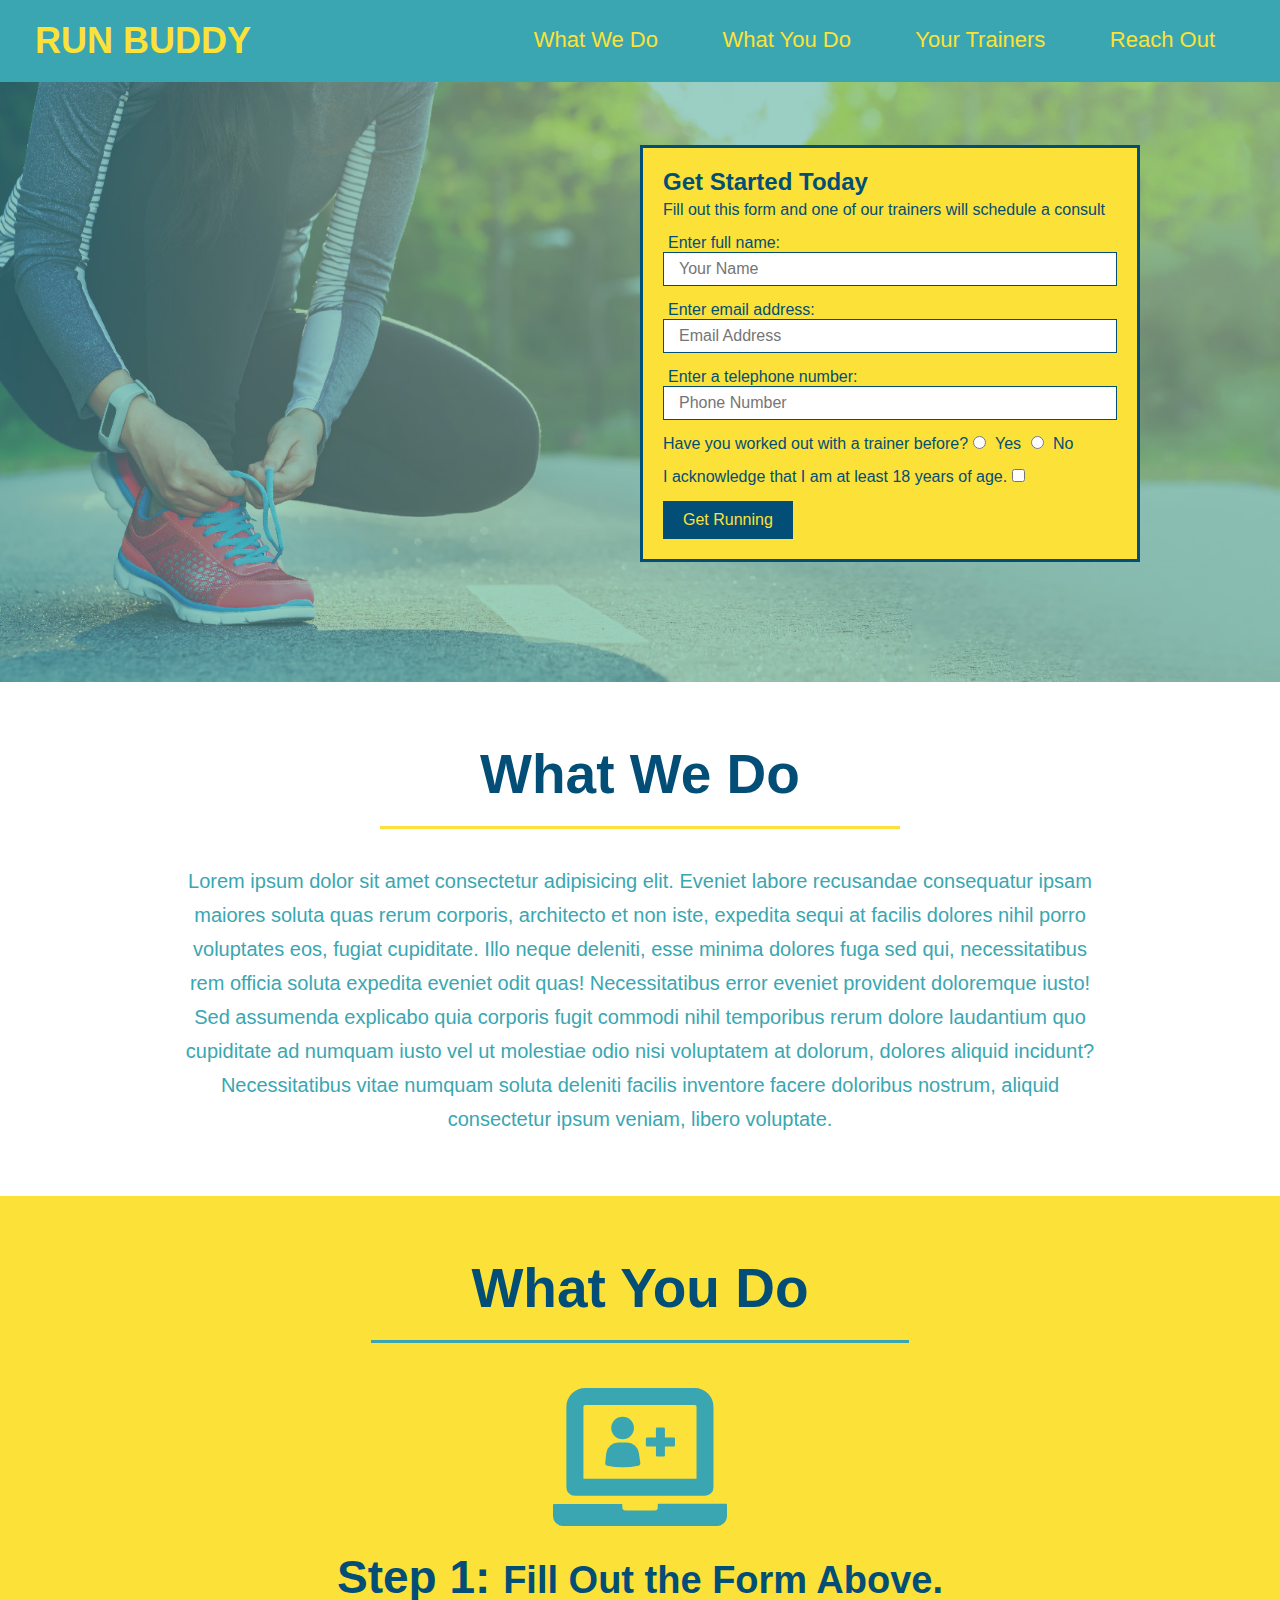
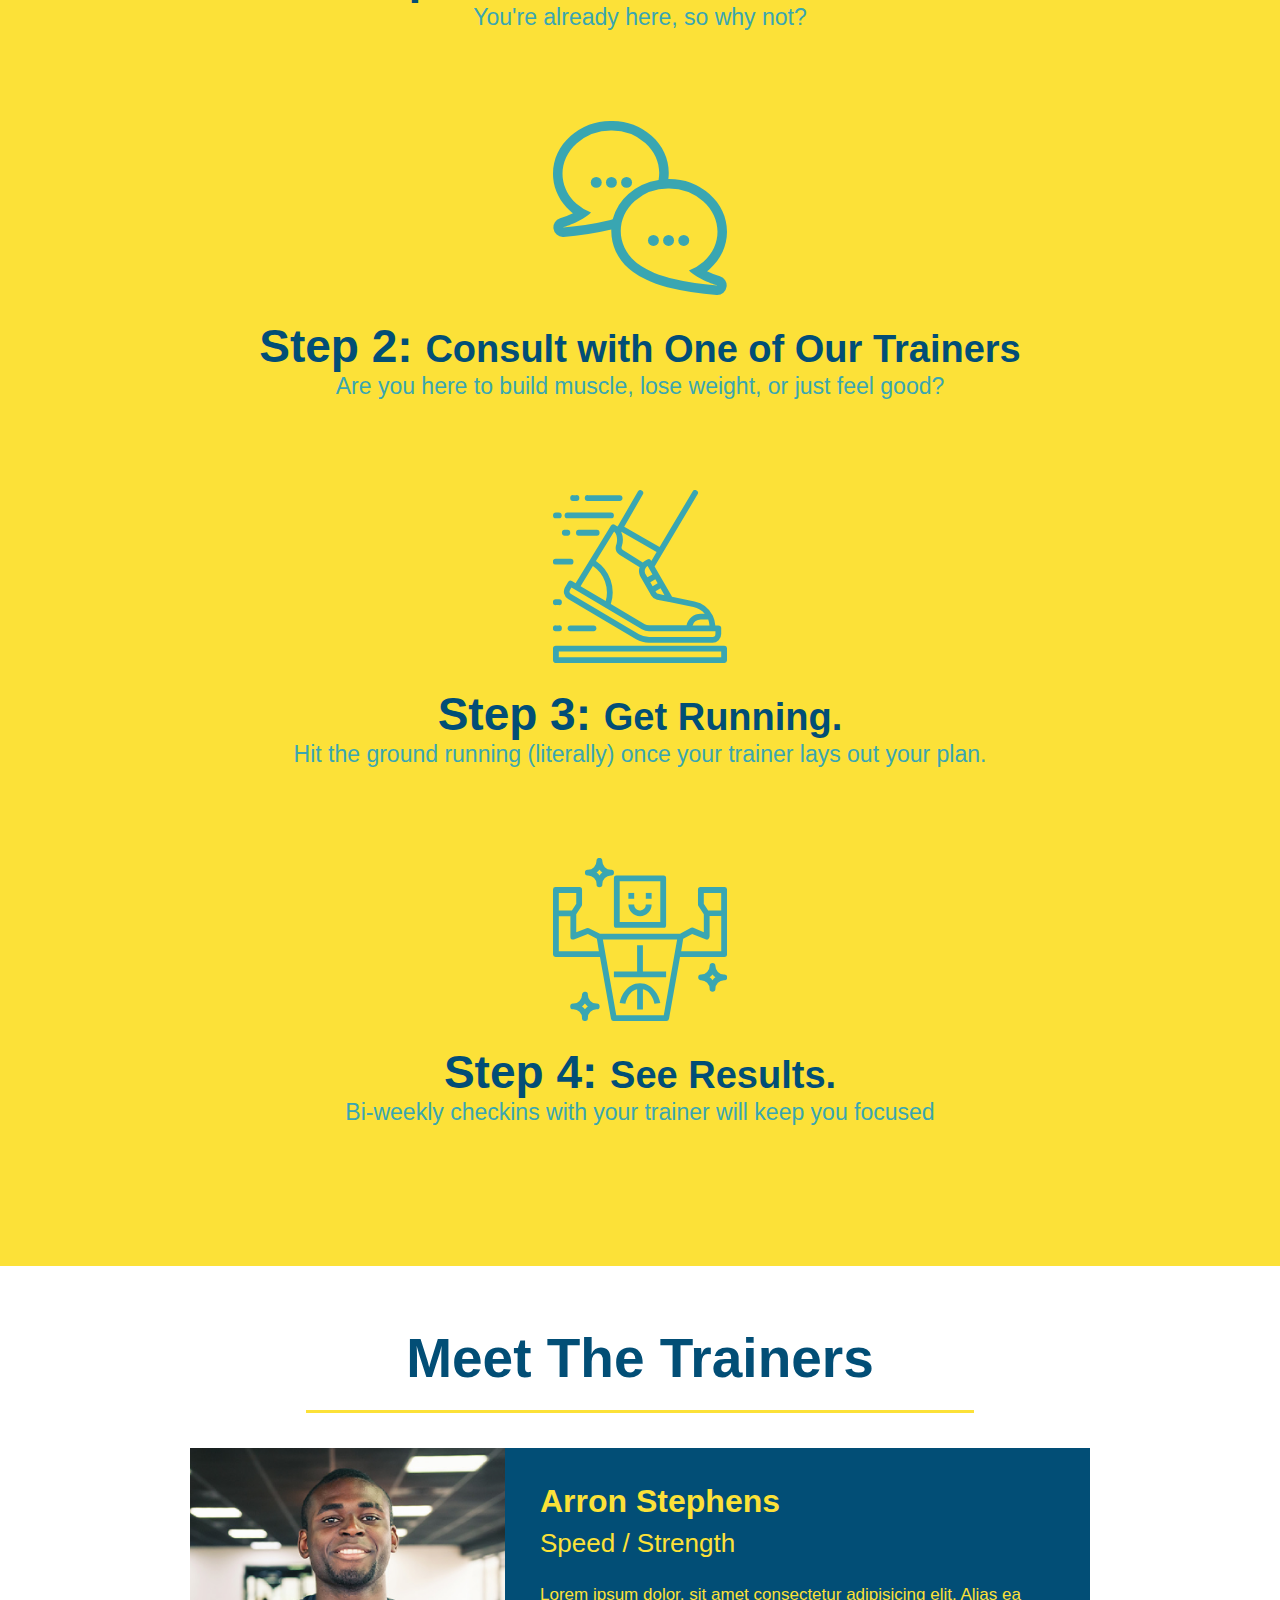
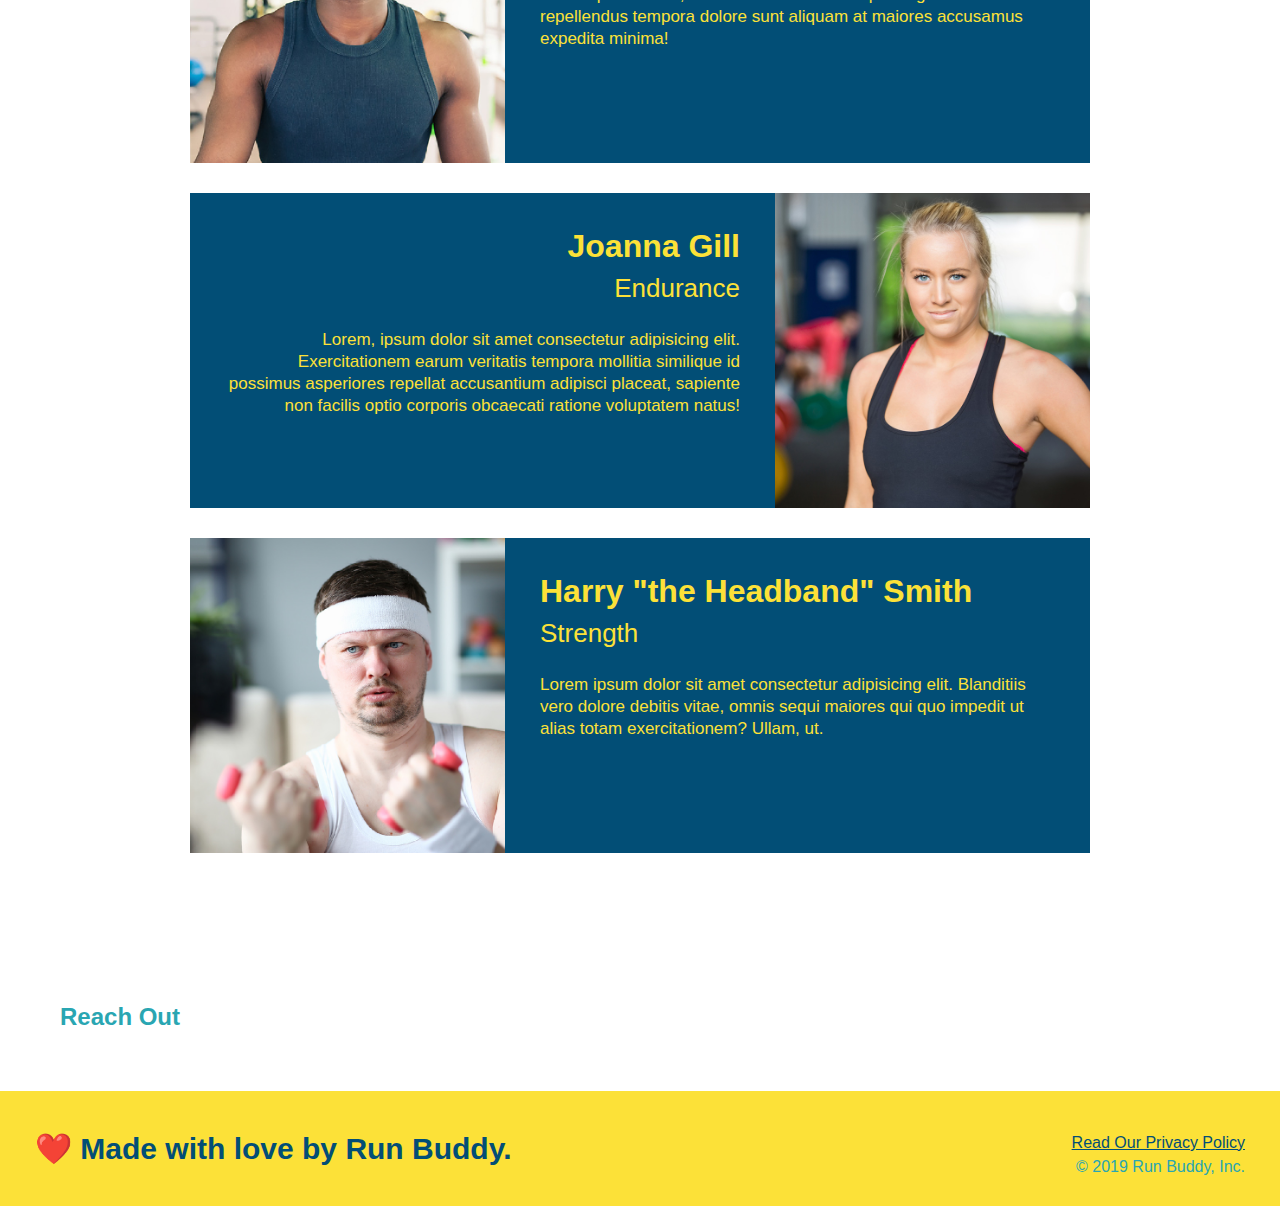
==== commit b275cc05: "meet the trainers section" ====
--- a/index.html
+++ b/index.html
@@ -105,8 +105,47 @@
   </section>
 
   <!-- "meet your trainers" section -->
-  <section>
-    <h2>Meet The Trainers</h2>
+  <section id="your-trainers" class="trainers">
+    <h2 class="section-title primary-border">
+      Meet The Trainers
+    </h2>
+    <article class="trainer">
+      <img src="./assets/images/trainer-1.jpg" alt="Arron Stephens in his workout clothes, ready to pump iron" />
+      <div class="trainer-bio text-left">
+        <h3>Arron Stephens</h3>
+        <h4>Speed / Strength</h4>
+        <p>
+          Lorem ipsum dolor, sit amet consectetur adipisicing elit. Alias ea repellendus tempora dolore sunt aliquam at
+          maiores accusamus expedita minima!
+        </p>
+      </div>
+    </article>
+
+    <article class="trainer">
+      <div class="trainer-bio text-right">
+        <h3>Joanna Gill</h3>
+        <h4>Endurance</h4>
+        <p>
+          Lorem, ipsum dolor sit amet consectetur adipisicing elit. Exercitationem earum veritatis tempora mollitia
+          similique id possimus asperiores repellat accusantium adipisci placeat, sapiente non facilis optio corporis
+          obcaecati ratione voluptatem natus!
+        </p>
+      </div>
+      <img src="./assets/images/trainer-2.jpg" alt="Joanna Gill cooling off after a workout">
+    </article>
+
+    <article class="trainer">
+      <img src="./assets/images/trainer-3.jpg"
+        alt="Harry Smith wearing a headband and lifting comically small pink weights" />
+      <div class="trainer-bio text-left">
+        <h3>Harry "the Headband" Smith</h3>
+        <h4>Strength</h4>
+        <p>
+          Lorem ipsum dolor sit amet consectetur adipisicing elit. Blanditiis vero dolore debitis vitae, omnis sequi
+          maiores qui quo impedit ut alias totam exercitationem? Ullam, ut.
+        </p>
+      </div>
+    </article>
   </section>
 
   <!--"reach out" section  -->
--- a/assets/css/style.css
+++ b/assets/css/style.css
@@ -176,6 +176,57 @@
   border-color: #39a6b2;
 } */
 
+.trainers {
+  text-align: center;
+}
+
+.trainer {
+  width: 900px;
+  margin: 0 auto 30px auto;
+  background: #024e76;
+  color: #fce138;
+  overflow: auto;
+}
+
+.trainer img {
+  width: 35%;
+  float: left;
+}
+
+.trainer-bio {
+  padding: 35px;
+  float:left;
+  width: 65%;
+}
+
+.text-left {
+  text-align: left;
+}
+
+.text-right {
+  text-align: right;
+}
+
+.trainer-bio h3 {
+  font-size:32px;
+  margin-bottom: 8px;
+}
+
+.trainer-bio h4 {
+  font-weight: lighter;
+  font-size: 26px;
+  margin-bottom: 25px;
+}
+
+.trainer-bio p {
+  font-size: 17px;
+  line-height: 1.3;
+}
+
+
+
+
+
 footer {
   background: #fce138;
   width: 100%;
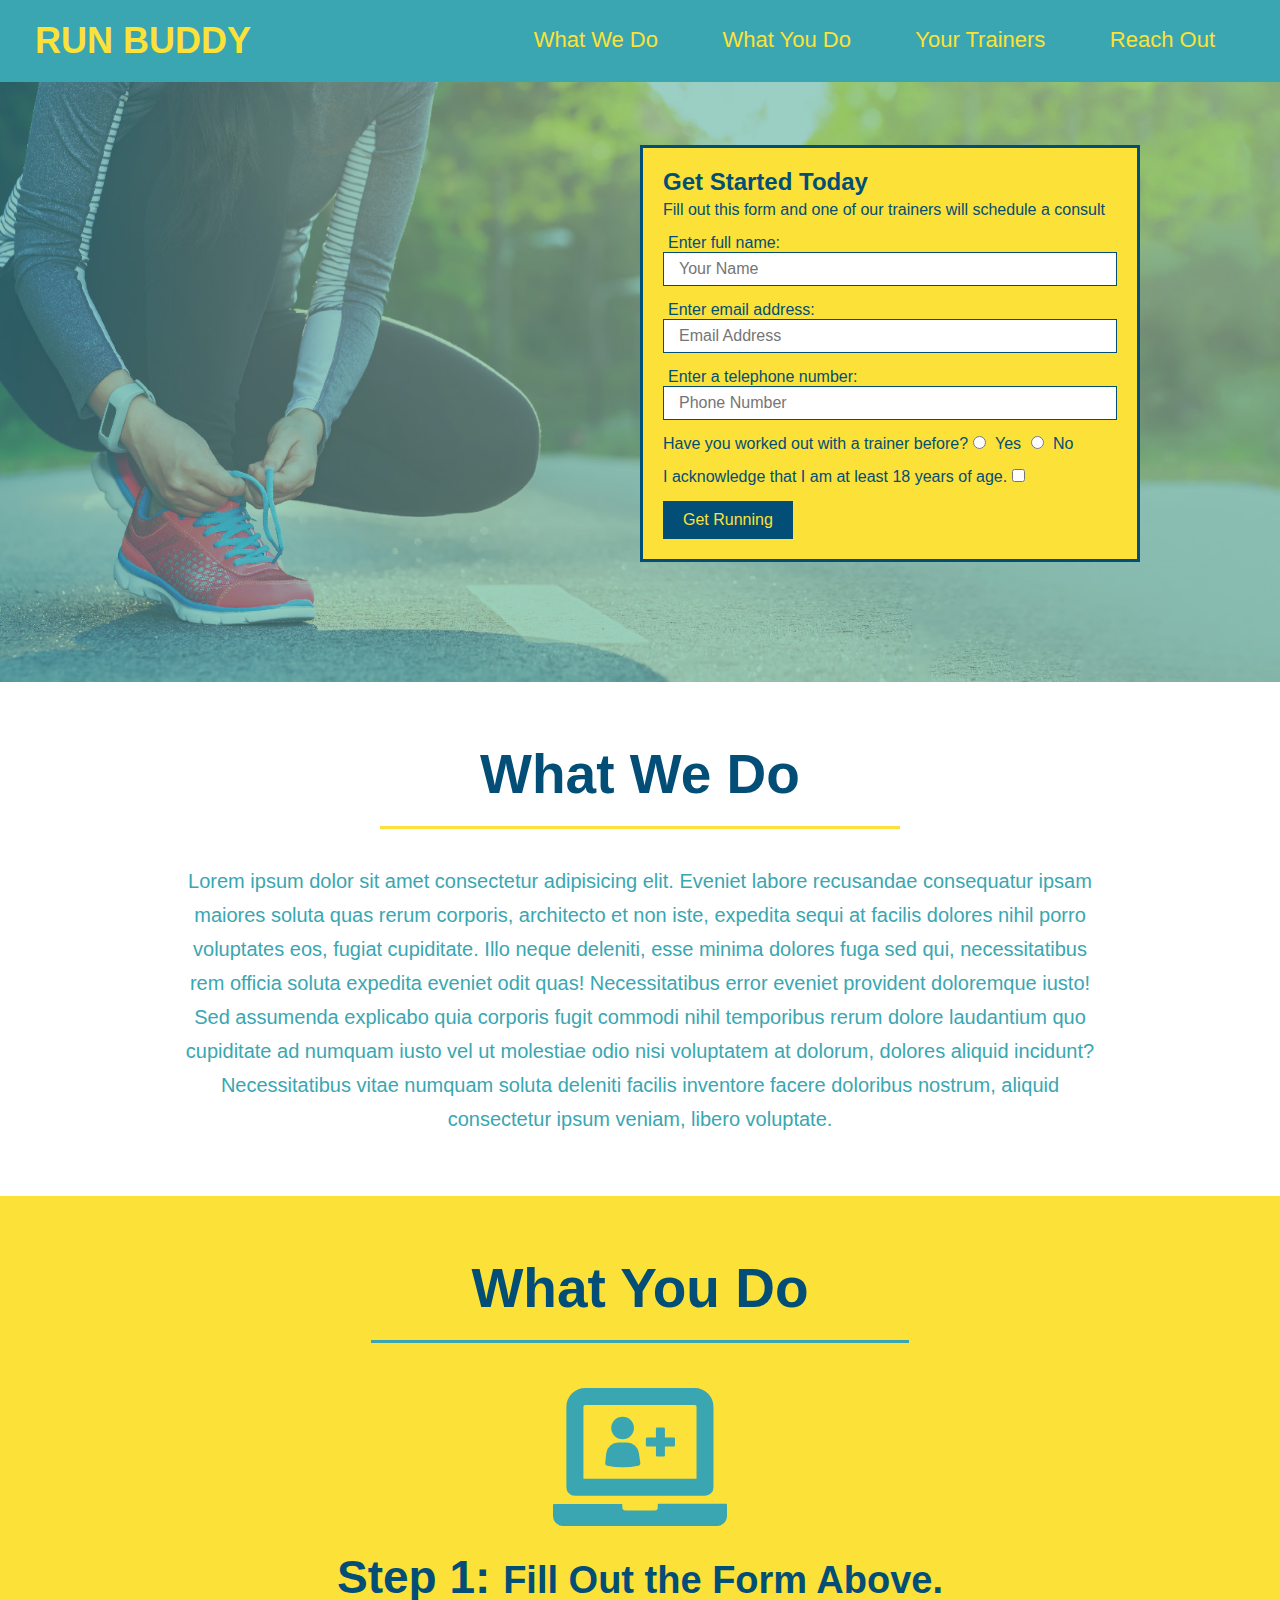
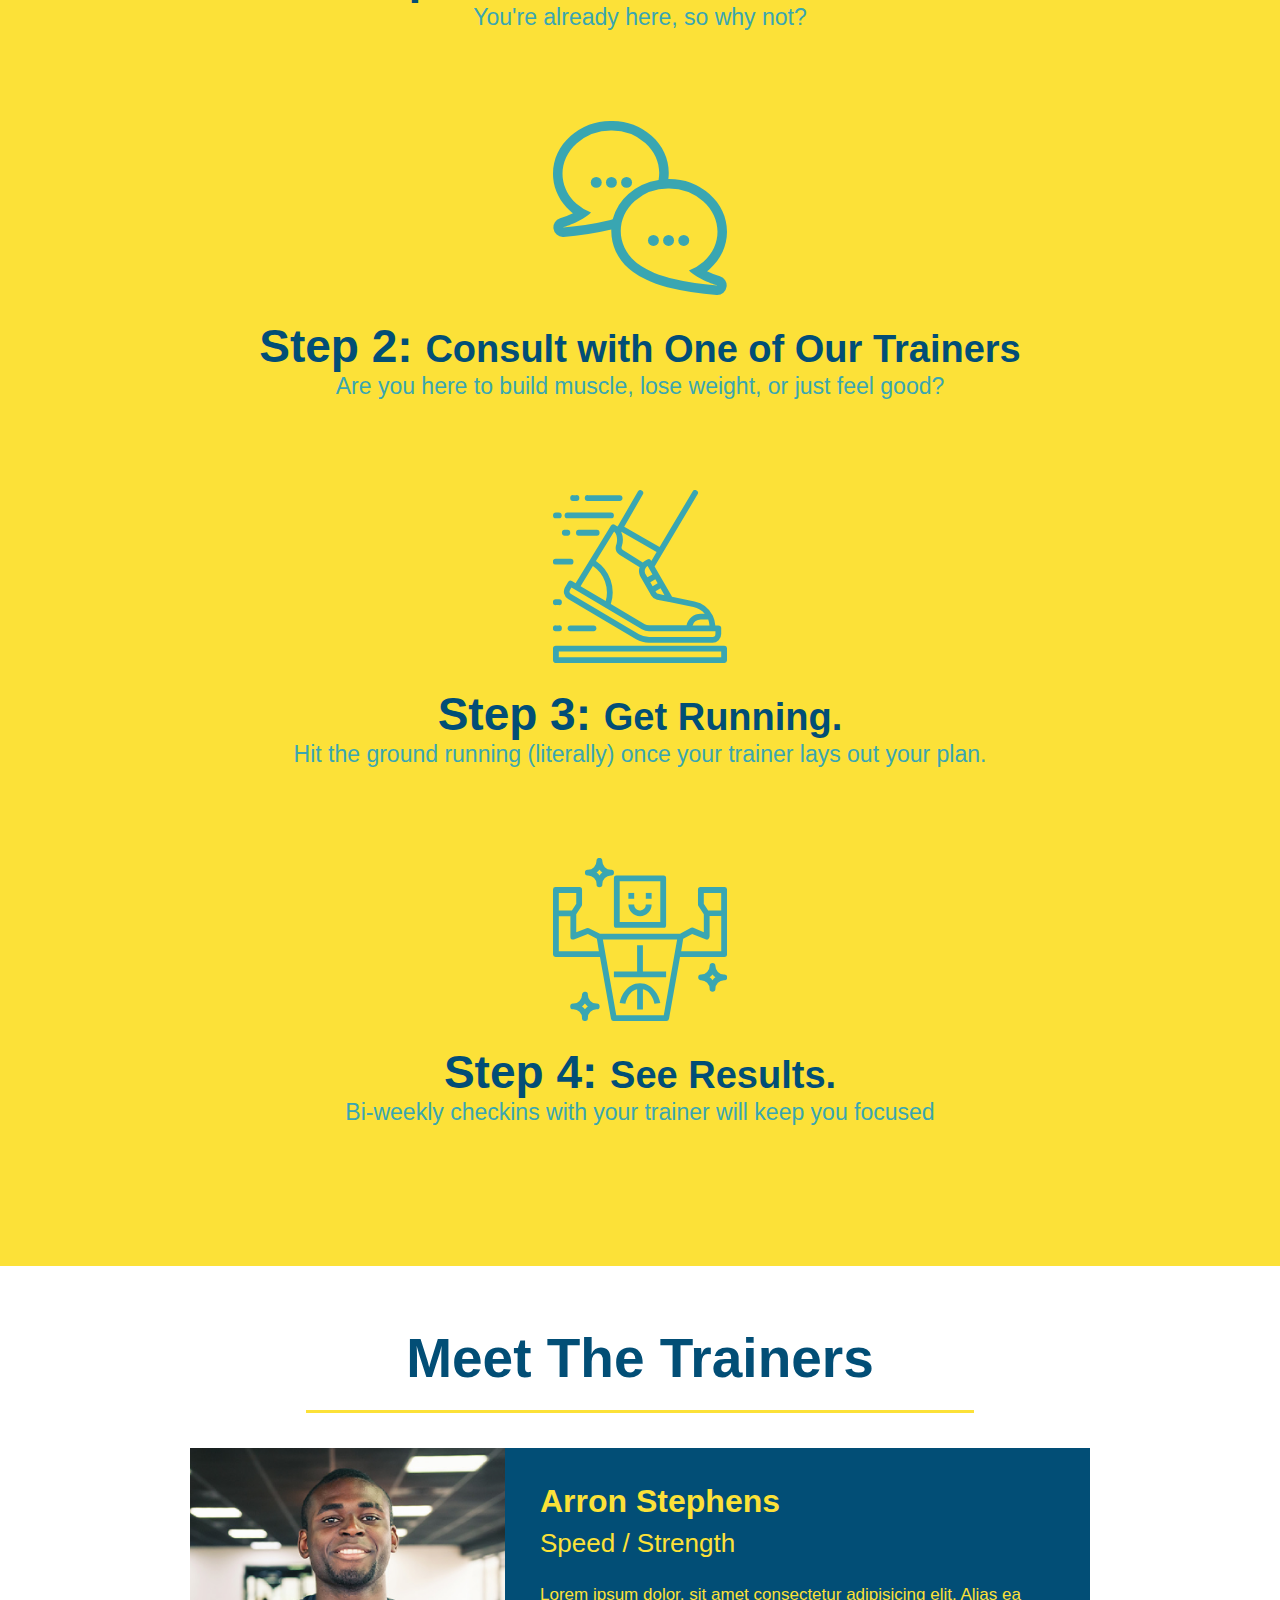
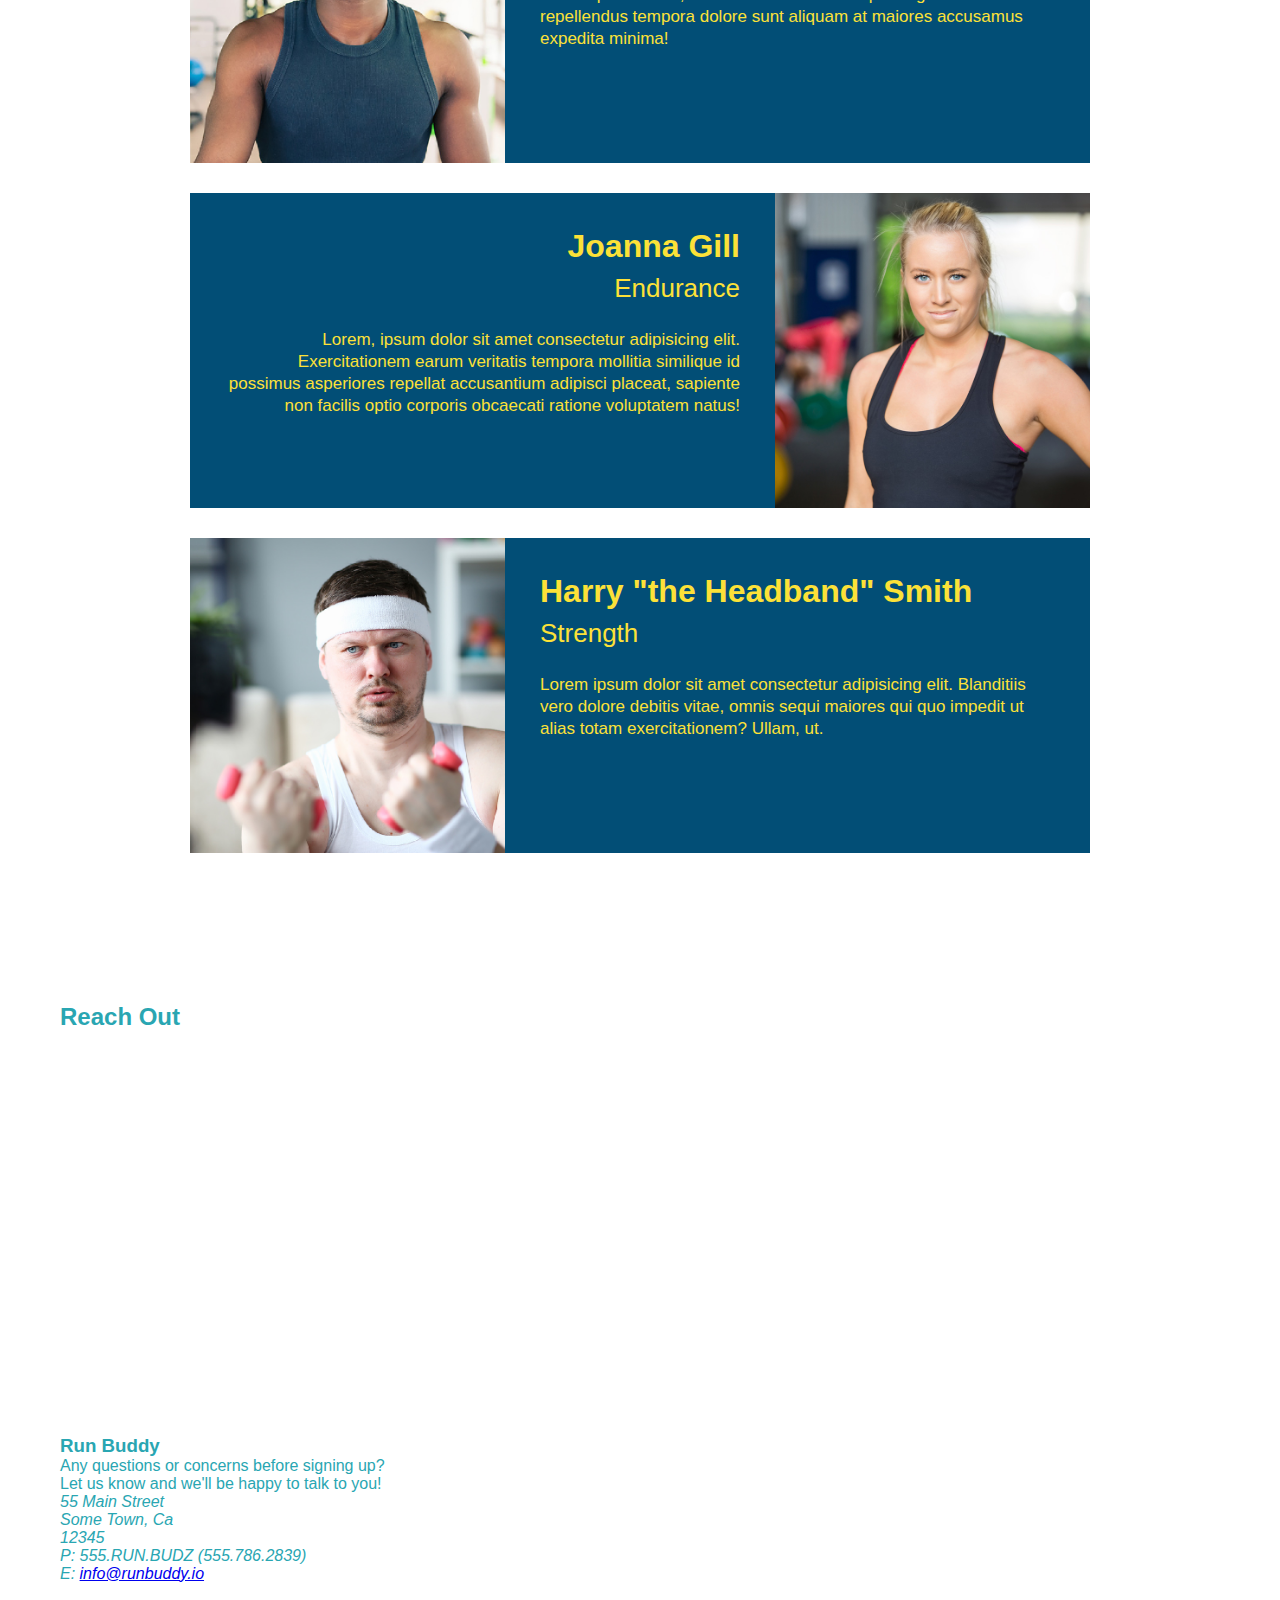
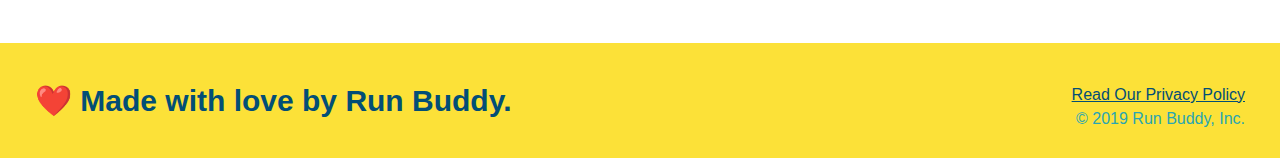
==== commit bfc25d26: "add iframe" ====
--- a/index.html
+++ b/index.html
@@ -148,9 +148,32 @@
     </article>
   </section>
 
+  <h2></h2>
+
   <!--"reach out" section  -->
   <section>
     <h2>Reach Out</h2>
+    <div class="contact-info">
+      <iframe
+        src="https://www.google.com/maps/embed?pb=!1m18!1m12!1m3!1d3017.503190674422!2d-111.93685498459048!3d40.86083017931598!2m3!1f0!2f0!3f0!3m2!1i1024!2i768!4f13.1!3m3!1m2!1s0x8752f747520c9edd%3A0x6067361ddc61352c!2s1063%20Amberly%20Dr%2C%20North%20Salt%20Lake%2C%20UT%2084054!5e0!3m2!1sen!2sus!4v1634707660606!5m2!1sen!2sus"
+        width="400" height="400" style="border:0;" allowfullscreen="" loading="lazy">
+      </iframe>
+    </div>
+    <div>
+      <h3>Run Buddy</h3>
+      <p>
+        Any questions or concerns before signing up?
+        <br />
+        Let us know and we'll be happy to talk to you!
+      </p>
+      <address>
+        55 Main Street <br />
+        Some Town, Ca <br />
+        12345 <br />
+        P: 555.RUN.BUDZ (555.786.2839) <br />
+        E: <a href="mailto:info@runbuddy.io">info@runbuddy.io</a>
+      </address>
+    </div>
   </section>
 
   <!-- footer -->
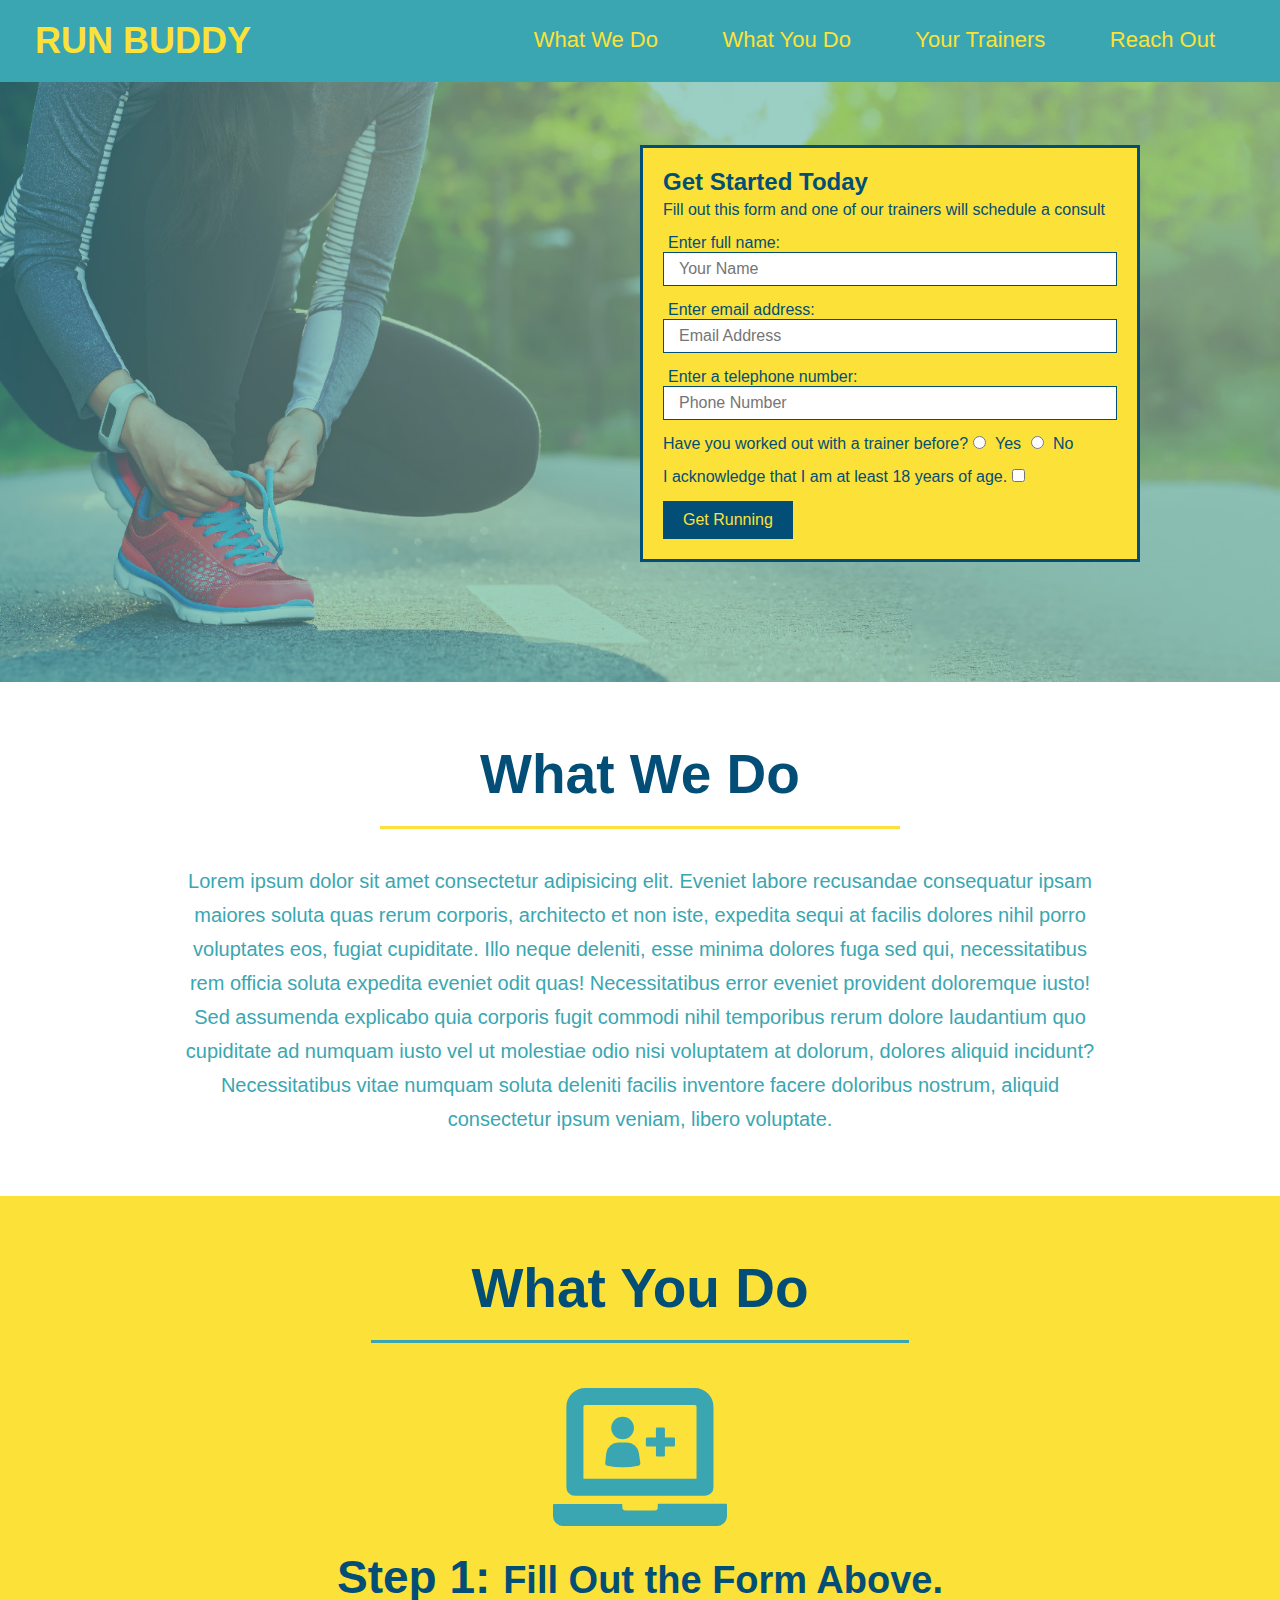
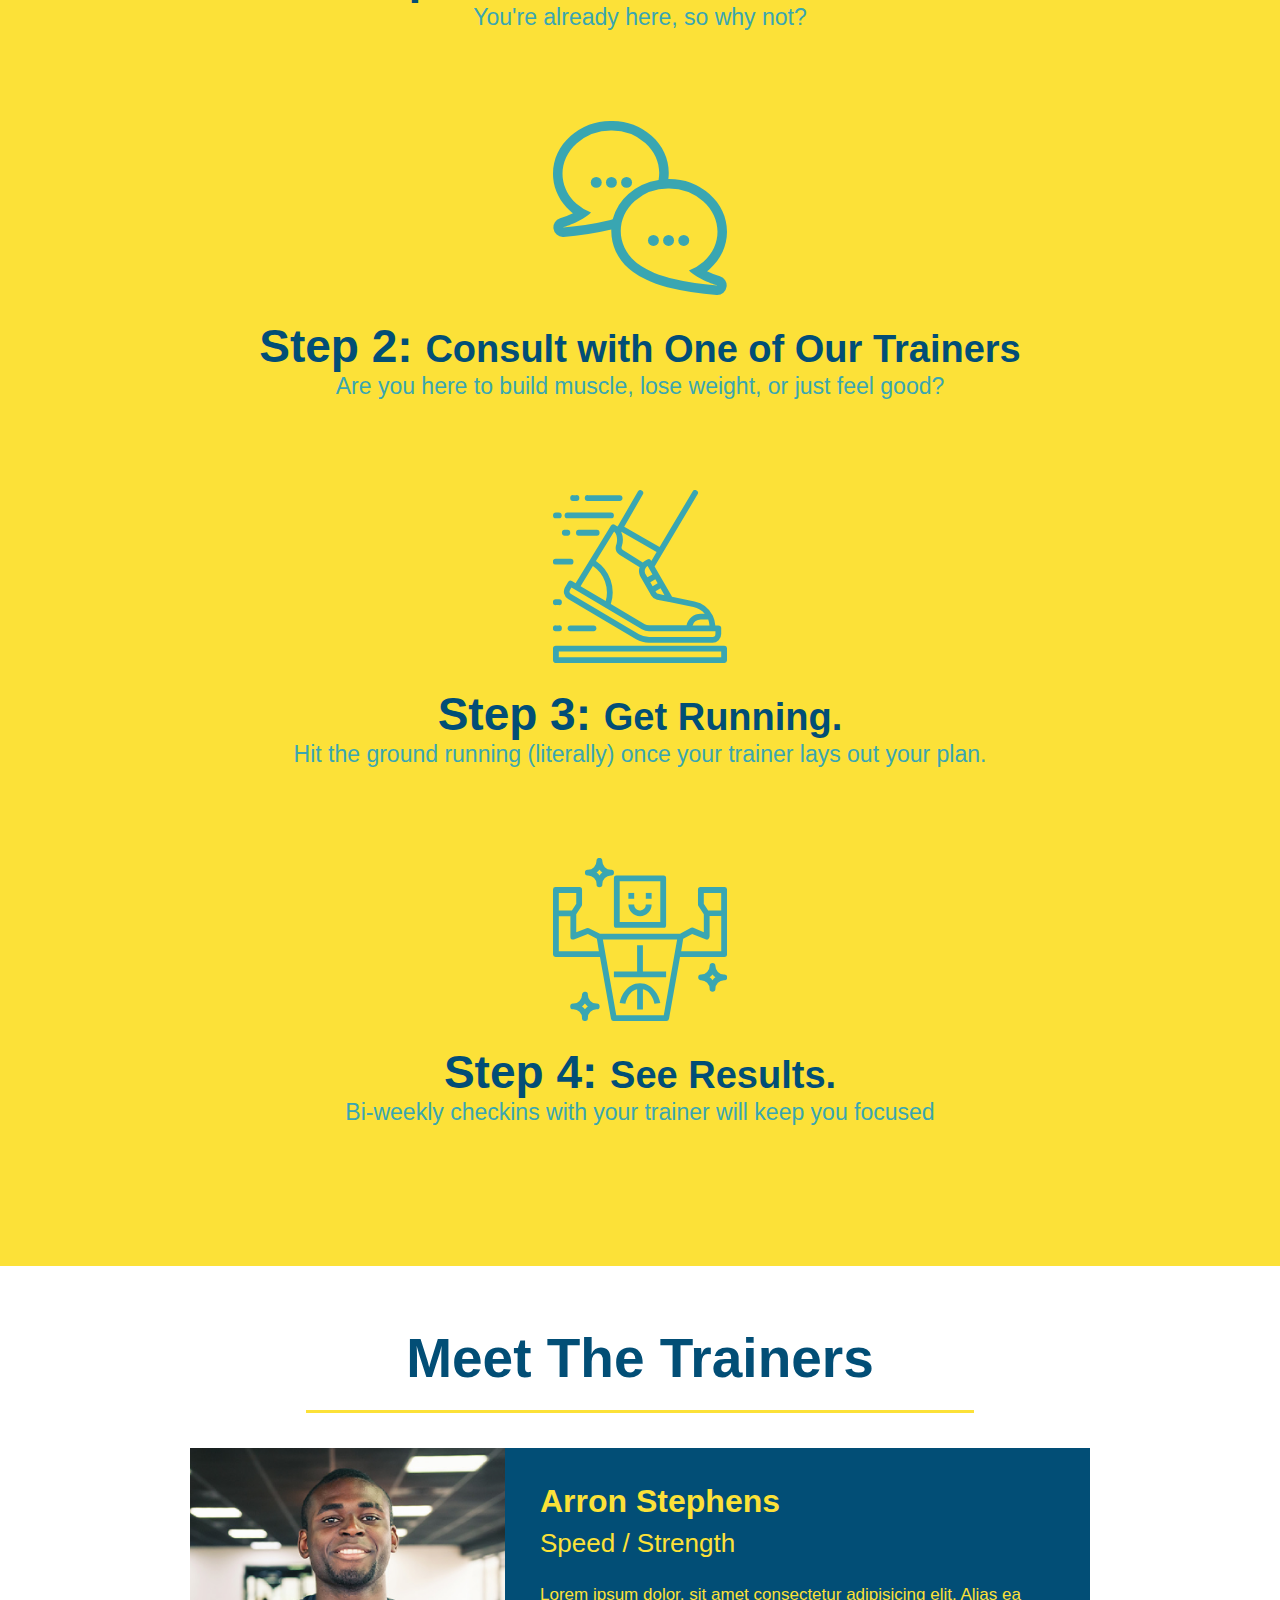
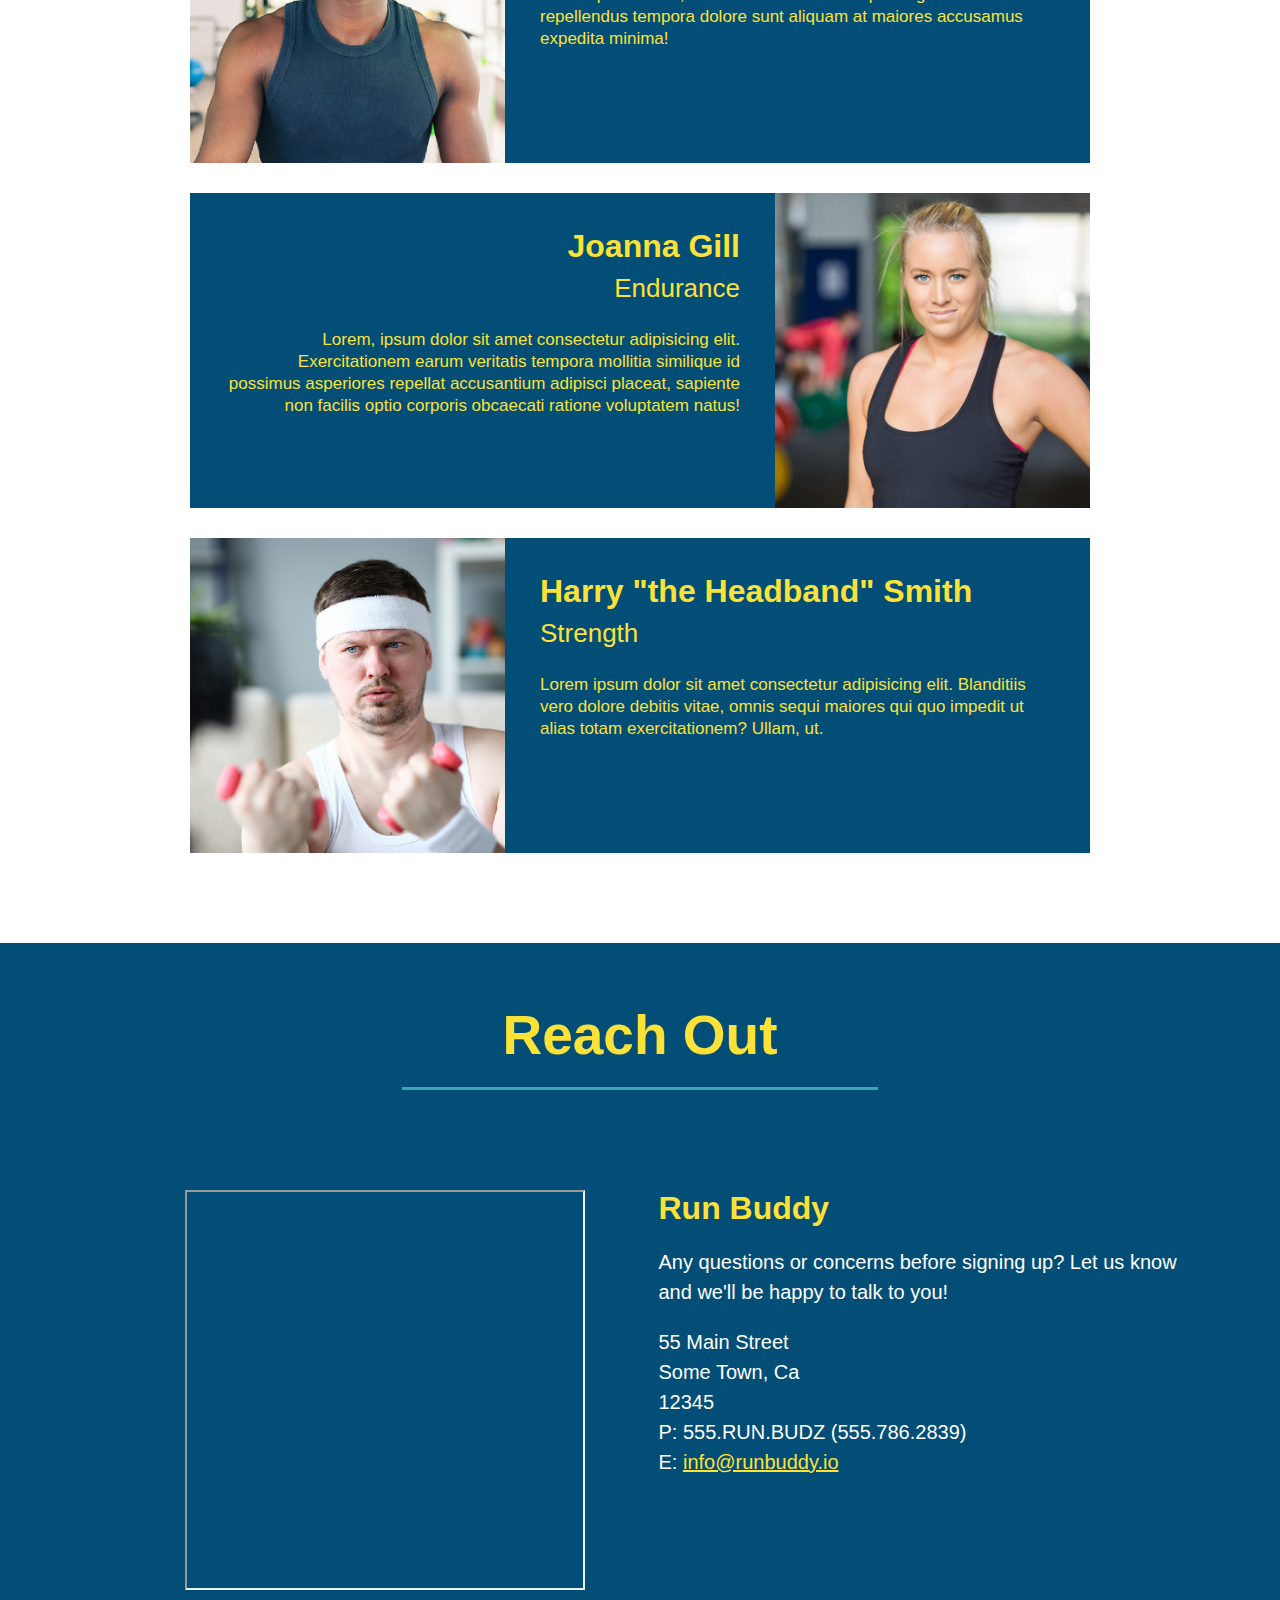
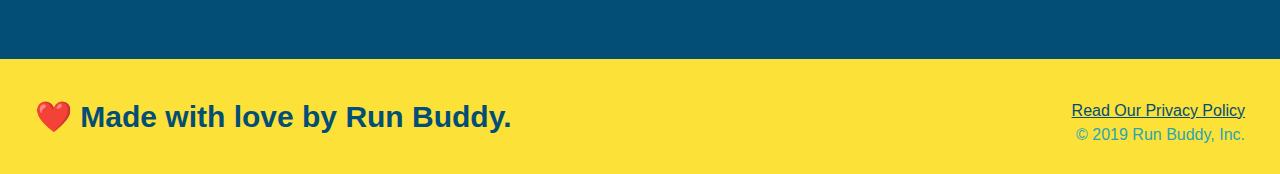
==== commit 1c13e2f3: "meet the trainers section" ====
--- a/index.html
+++ b/index.html
@@ -151,28 +151,32 @@
   <h2></h2>
 
   <!--"reach out" section  -->
-  <section>
-    <h2>Reach Out</h2>
-    <div class="contact-info">
-      <iframe
-        src="https://www.google.com/maps/embed?pb=!1m18!1m12!1m3!1d3017.503190674422!2d-111.93685498459048!3d40.86083017931598!2m3!1f0!2f0!3f0!3m2!1i1024!2i768!4f13.1!3m3!1m2!1s0x8752f747520c9edd%3A0x6067361ddc61352c!2s1063%20Amberly%20Dr%2C%20North%20Salt%20Lake%2C%20UT%2084054!5e0!3m2!1sen!2sus!4v1634707660606!5m2!1sen!2sus"
-        width="400" height="400" style="border:0;" allowfullscreen="" loading="lazy">
-      </iframe>
-    </div>
-    <div>
-      <h3>Run Buddy</h3>
-      <p>
-        Any questions or concerns before signing up?
-        <br />
-        Let us know and we'll be happy to talk to you!
-      </p>
-      <address>
-        55 Main Street <br />
-        Some Town, Ca <br />
-        12345 <br />
-        P: 555.RUN.BUDZ (555.786.2839) <br />
-        E: <a href="mailto:info@runbuddy.io">info@runbuddy.io</a>
-      </address>
+  <section id="reach out" class="contact">
+    <h2 class="section-title secondary-border">Reach Out</h2>
+    <div class="contact">
+      <div class="column">
+        <iframe
+          src="https://www.google.com/maps/embed?pb=!1m18!1m12!1m3!1d3017.503190674422!2d-111.93685498459048!3d40.86083017931598!2m3!1f0!2f0!3f0!3m2!1i1024!2i768!4f13.1!3m3!1m2!1s0x8752f747520c9edd%3A0x6067361ddc61352c!2s1063%20Amberly%20Dr%2C%20North%20Salt%20Lake%2C%20UT%2084054!5e0!3m2!1sen!2sus!4v1634707660606!5m2!1sen!2sus"
+          allowfullscreen="" loading="lazy">
+        </iframe>
+      </div>
+
+      <div class="column">
+        <h3>Run Buddy</h3>
+        <p>
+          Any questions or concerns before signing up?
+
+          Let us know and we'll be happy to talk to you!
+          <br />
+        </p>
+        <address>
+          55 Main Street <br />
+          Some Town, Ca <br />
+          12345 <br />
+          P: 555.RUN.BUDZ (555.786.2839) <br />
+          E: <a href="mailto:info@runbuddy.io">info@runbuddy.io</a>
+        </address>
+      </div>
     </div>
   </section>
 
--- a/assets/css/style.css
+++ b/assets/css/style.css
@@ -115,6 +115,7 @@
 
 .section-title {
   font-size: 55px;
+  display: inline-block;
   color: #024e76;
   margin-bottom: 35px;
   padding: 0 100px 20px 100px;
@@ -223,9 +224,53 @@
   line-height: 1.3;
 }
 
-
-
-
+.contact {
+  background: #024e76;
+  overflow: auto;
+  text-align: center; 
+}
+
+.contact h2 {
+  color: #fce138;
+  
+}
+
+.contact iframe {
+  width: 400px;
+  height: 400px;
+  margin: 0 0 0 100px;
+}
+
+
+.contact div {
+  text-align: left;
+  vertical-align: top;
+  margin: 30px 0 0 10px;
+  color: white;
+}
+
+.column {
+  float: left;
+  width: 49%;
+  padding: 5px;
+  display:inline-block;
+}
+
+.contact h3 {
+  color: #fce138;
+  font-size: 32px;
+}
+
+.contact p, .contact address {
+  margin: 20px 0;
+  line-height: 1.5;
+  font-size: 20px;
+  font-style: normal;
+}
+
+.contact a {
+  color: #fce138;
+}
 
 footer {
   background: #fce138;
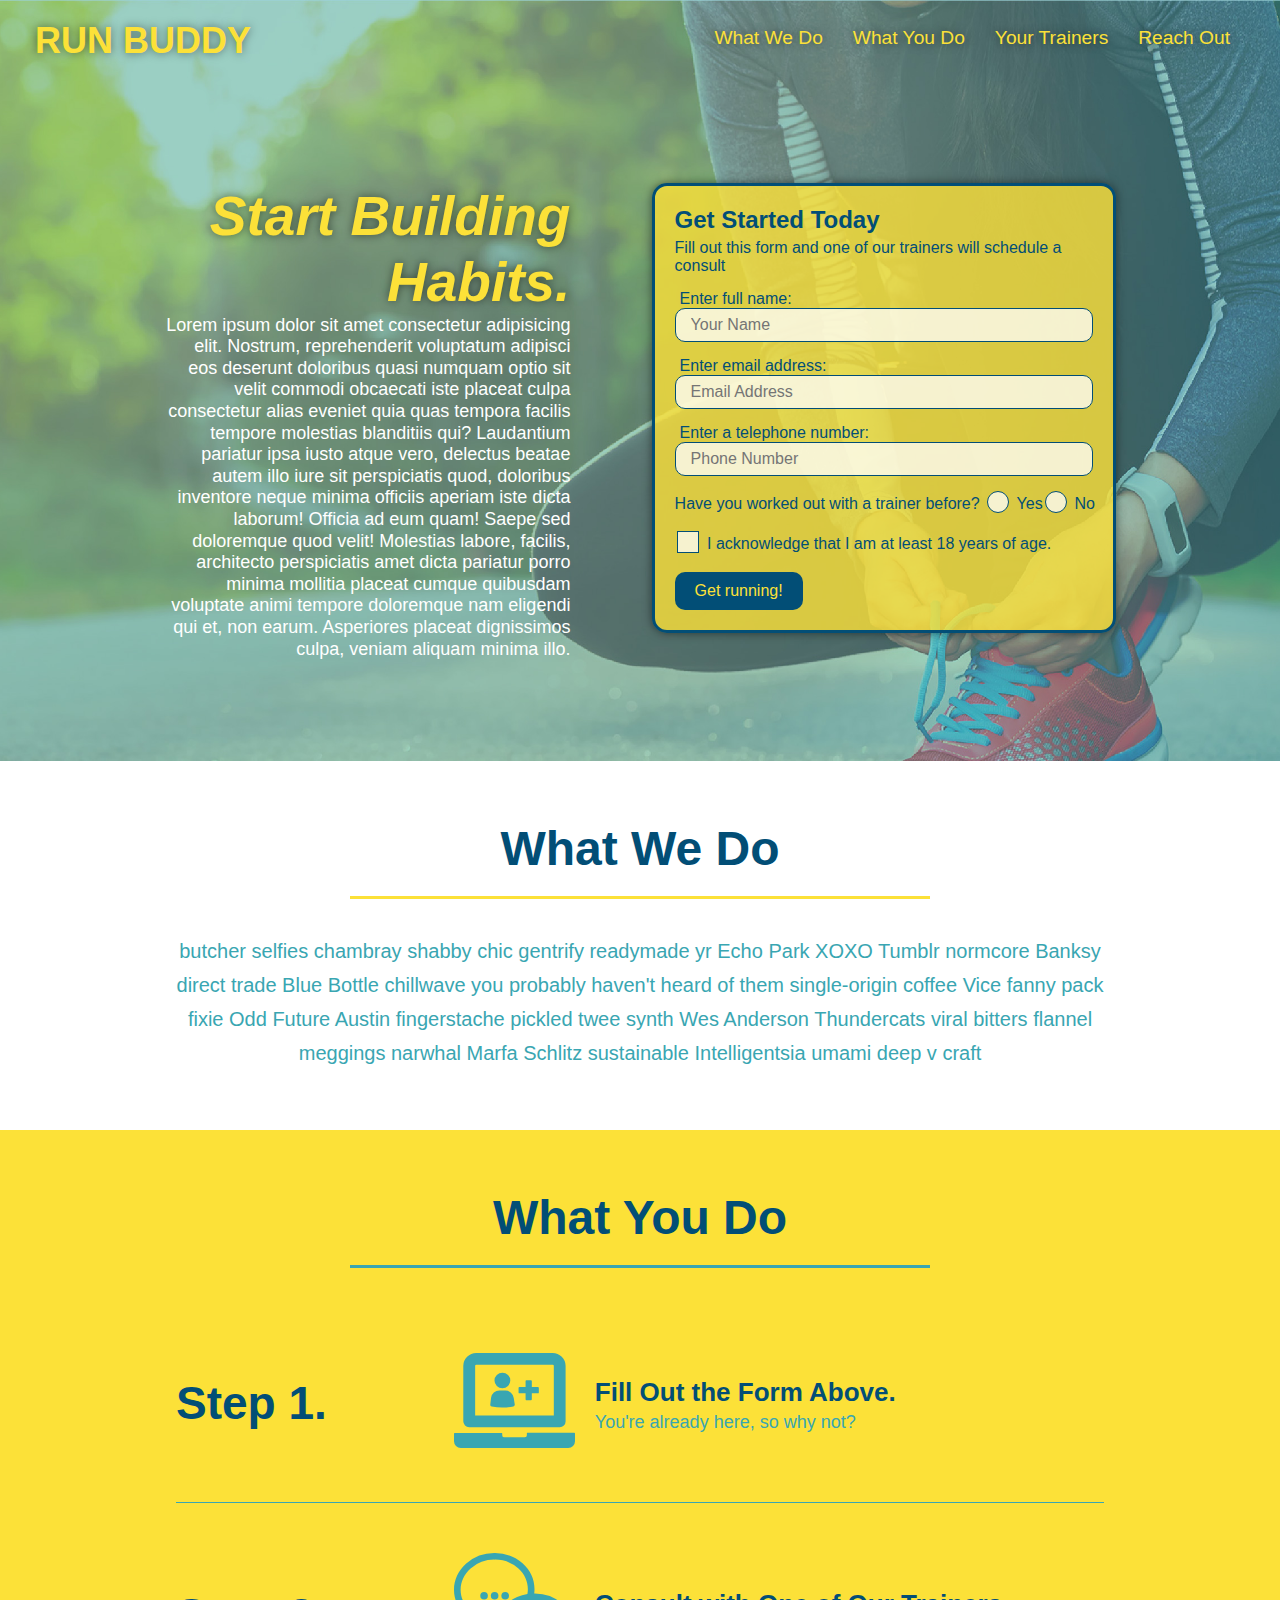
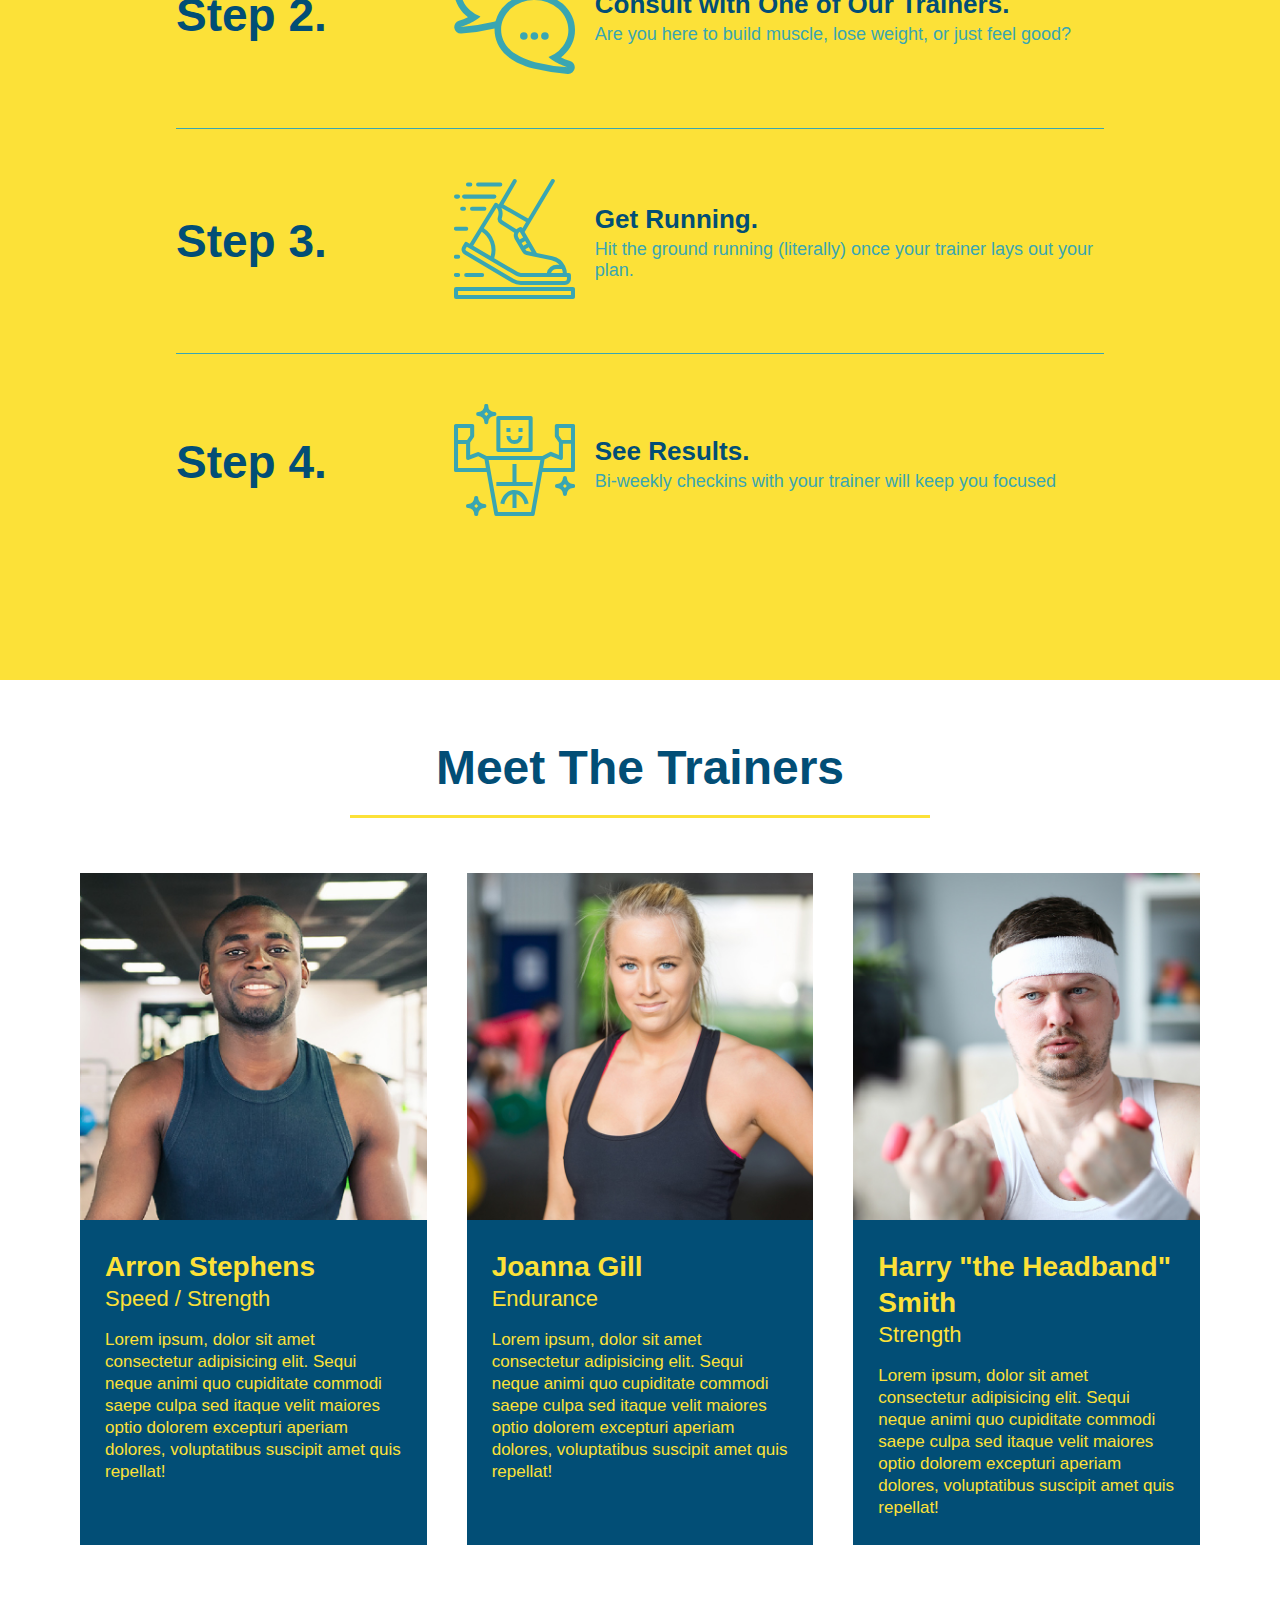
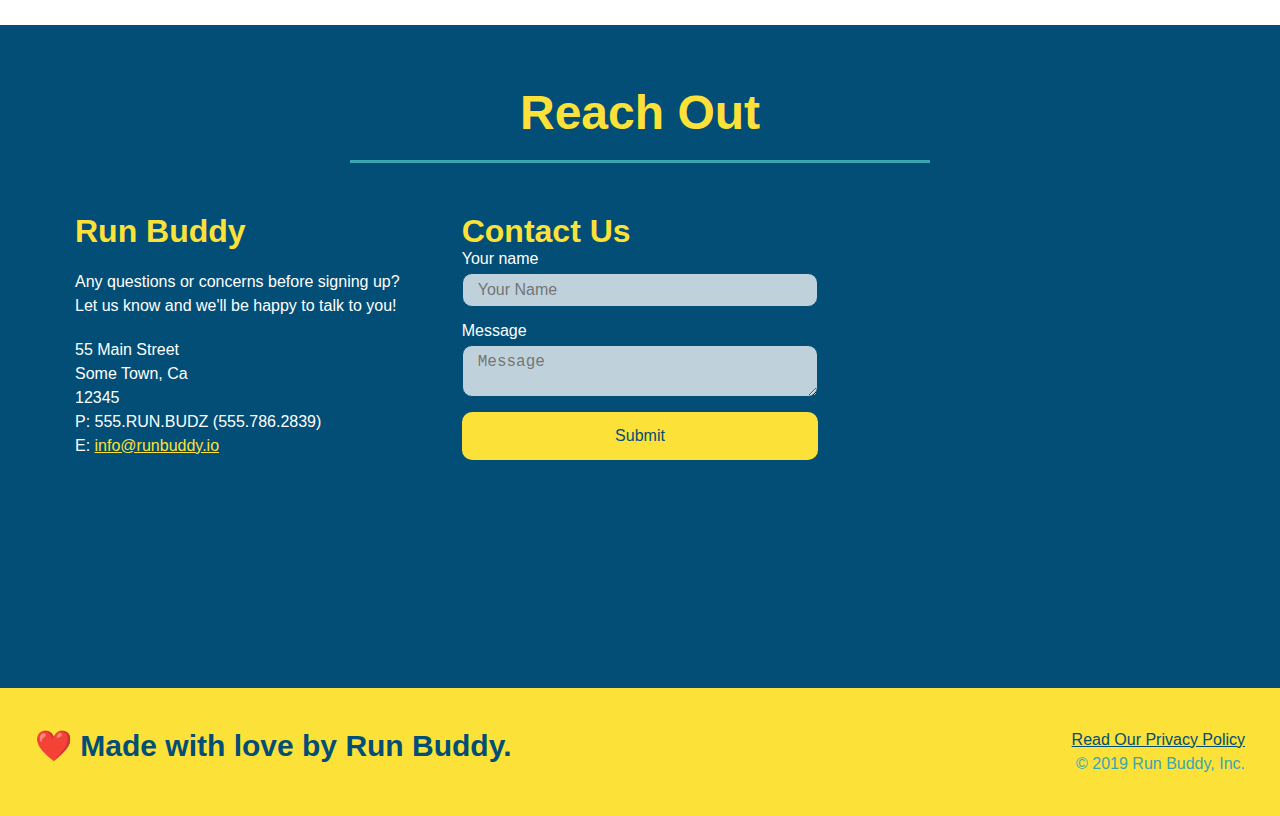
==== commit d50b941e: "v2 to main folder" ====
--- a/index.html
+++ b/index.html
@@ -2,21 +2,23 @@
 <html lang="en">
 
 <head>
-  <link rel="stylesheet" href="./assets/css/style.css">
-  <meta charset="UTF-8" />
+  <meta name="viewport" content="width=device-width, initial-scale=1.0" />
   <title>Run Buddy</title>
+  <link rel="stylesheet" href="./assets/css/style.css" />
 </head>
 
 <body>
   <!-- navigation -->
   <header>
     <h1>
-      <a href="/">RUN BUDDY</a>
+      <a href="./index.html">
+        RUN BUDDY
+      </a>
     </h1>
     <nav>
       <!-- Unordered list element -->
       <ul>
-        <!-- List item element -->
+        <!-- List item element-->
         <li>
           <!-- Anchor element -->
           <a href="#what-we-do">What We Do</a>
@@ -36,155 +38,237 @@
 
   <!-- hero/jumbotron -->
   <section class="hero">
+    <div class="hero-cta">
+      <h2>Start Building Habits.</h2>
+      <p>Lorem ipsum dolor sit amet consectetur adipisicing elit. Nostrum, reprehenderit voluptatum adipisci eos
+        deserunt doloribus quasi numquam optio sit velit commodi obcaecati iste placeat culpa consectetur alias eveniet
+        quia quas tempora facilis tempore molestias blanditiis qui? Laudantium pariatur ipsa iusto atque vero, delectus
+        beatae autem illo iure sit perspiciatis quod, doloribus inventore neque minima officiis aperiam iste dicta
+        laborum! Officia ad eum quam! Saepe sed doloremque quod velit! Molestias labore, facilis, architecto
+        perspiciatis amet dicta pariatur porro minima mollitia placeat cumque quibusdam voluptate animi tempore
+        doloremque nam eligendi qui et, non earum. Asperiores placeat dignissimos culpa, veniam aliquam minima illo.</p>
+    </div>
     <div class="hero-form">
       <h3>Get Started Today</h3>
       <p>Fill out this form and one of our trainers will schedule a consult</p>
-      <!-- Form Element -->
       <form>
         <label for="name">Enter full name:</label>
-        <input type="text" placeholder="Your Name" name="name" id="name" class="form-input">
+        <input type="text" placeholder="Your Name" name="name" id="name" class="form-input" />
         <label for="email">Enter email address:</label>
-        <input type="email" placeholder="Email Address" name="email" id="email" class="form-input">
+        <input type="text" placeholder="Email Address" name="email" id="email" class="form-input" />
         <label for="phone">Enter a telephone number:</label>
-        <input type="tel" placeholder="Phone Number" name="phone" id="phone" class="form-input">
+        <input type="text" placeholder="Phone Number" name="phone" id="phone" class="form-input" />
         <p>
           Have you worked out with a trainer before?
-          <input type="radio" name="trainer-confirm" id="trainer-yes">
-          <label for="trainer-yes">Yes</label>
-          <input type="radio" name="trainer-confirm" id="trainer-no">
-          <label for="trainer-no">No</label>
+          <span class="radio-wrapper">
+            <input type="radio" name="trainer-confirm" id="trainer-yes" />
+            <label for="trainer-yes">Yes</label>
+          </span>
+          <span class="radio-wrapper">
+            <input type="radio" name="trainer-confirm" id="trainer-no" />
+            <label for="trainer-no">No</label>
+          </span>
         </p>
         <p>
-          I acknowledge that I am at least 18 years of age.
-          <input type="checkbox" name="age-verify" id="age-verify">
-          <label for="age-verify"></label>
+          <span class="checkbox-wrapper">
+            <input type="checkbox" name="checkpoint1" id="checkbox" />
+            <label for="checkbox">
+              I acknowledge that I am at least 18 years of age.
+            </label>
+          </span>
         </p>
-        <button type="submit">Get Running</button>
+        <button type="submit">
+          Get running!
+        </button>
       </form>
     </div>
   </section>
 
   <!-- "what we do" section -->
   <section id="what-we-do" class="intro">
-    <h2 class="section-title primary-border">What We Do</h2>
-    <p>
-      Lorem ipsum dolor sit amet consectetur adipisicing elit. Eveniet labore recusandae consequatur ipsam maiores
-      soluta quas rerum corporis, architecto et non iste, expedita sequi at facilis dolores nihil porro voluptates eos,
-      fugiat cupiditate. Illo neque deleniti, esse minima dolores fuga sed qui, necessitatibus rem officia soluta
-      expedita eveniet odit quas! Necessitatibus error eveniet provident doloremque iusto! Sed assumenda explicabo quia
-      corporis fugit commodi nihil temporibus rerum dolore laudantium quo cupiditate ad numquam iusto vel ut molestiae
-      odio nisi voluptatem at dolorum, dolores aliquid incidunt? Necessitatibus vitae numquam soluta deleniti facilis
-      inventore facere doloribus nostrum, aliquid consectetur ipsum veniam, libero voluptate.
-    </p>
-  </section>
-
+    <div class="flex-row">
+      <h2 class="section-title primary-border">
+        What We Do
+      </h2>
+    </div>
+    <div class="flex-row">
+      <p>
+        butcher selfies chambray shabby chic gentrify readymade yr Echo Park XOXO Tumblr normcore Banksy direct trade
+        Blue
+        Bottle chillwave you probably haven't heard of them single-origin coffee Vice fanny pack fixie Odd Future Austin
+        fingerstache pickled twee synth Wes Anderson Thundercats viral bitters flannel meggings narwhal Marfa Schlitz
+        sustainable Intelligentsia umami deep v craft
+      </p>
+    </div>
+  </section>
 
   <!-- "what you do" section -->
   <section id="what-you-do" class="steps">
-    <h2 class="section-title secondary-border">What You Do </h2>
-    <div>
-      <img src="./assets/images/step-1.svg" alt="" />
-      <h3>Step 1: <span>Fill Out the Form Above.</span></h3>
-      <p>You're already here, so why not?</p>
-    </div>
-    <div>
-      <img src="./assets/images/step-2.svg" alt="">
-      <h3>Step 2: <span> Consult with One of Our Trainers</span></h3>
-      <p>Are you here to build muscle, lose weight, or just feel good?</p>
-    </div>
-    <div>
-      <img src="./assets/images/step-3.svg" alt="">
-      <h3>Step 3: <span> Get Running.</span></h3>
-      <p>Hit the ground running (literally) once your trainer lays out your plan.</p>
-    </div>
-    <div>
-      <img src="./assets/images/step-4.svg" alt="">
-      <h3>Step 4: <span> See Results.</span></h3>
-      <p>Bi-weekly checkins with your trainer will keep you focused</p>
-    </div>
-  </section>
-
-  <!-- "meet your trainers" section -->
-  <section id="your-trainers" class="trainers">
-    <h2 class="section-title primary-border">
-      Meet The Trainers
-    </h2>
-    <article class="trainer">
-      <img src="./assets/images/trainer-1.jpg" alt="Arron Stephens in his workout clothes, ready to pump iron" />
-      <div class="trainer-bio text-left">
-        <h3>Arron Stephens</h3>
-        <h4>Speed / Strength</h4>
-        <p>
-          Lorem ipsum dolor, sit amet consectetur adipisicing elit. Alias ea repellendus tempora dolore sunt aliquam at
-          maiores accusamus expedita minima!
-        </p>
-      </div>
-    </article>
-
-    <article class="trainer">
-      <div class="trainer-bio text-right">
-        <h3>Joanna Gill</h3>
-        <h4>Endurance</h4>
-        <p>
-          Lorem, ipsum dolor sit amet consectetur adipisicing elit. Exercitationem earum veritatis tempora mollitia
-          similique id possimus asperiores repellat accusantium adipisci placeat, sapiente non facilis optio corporis
-          obcaecati ratione voluptatem natus!
-        </p>
-      </div>
-      <img src="./assets/images/trainer-2.jpg" alt="Joanna Gill cooling off after a workout">
-    </article>
-
-    <article class="trainer">
-      <img src="./assets/images/trainer-3.jpg"
-        alt="Harry Smith wearing a headband and lifting comically small pink weights" />
-      <div class="trainer-bio text-left">
-        <h3>Harry "the Headband" Smith</h3>
-        <h4>Strength</h4>
-        <p>
-          Lorem ipsum dolor sit amet consectetur adipisicing elit. Blanditiis vero dolore debitis vitae, omnis sequi
-          maiores qui quo impedit ut alias totam exercitationem? Ullam, ut.
-        </p>
-      </div>
-    </article>
-  </section>
-
-  <h2></h2>
-
-  <!--"reach out" section  -->
-  <section id="reach out" class="contact">
+    <div class="flex-row">
+      <h2 class="section-title secondary-border">
+        What You Do
+      </h2>
+    </div>
+
+    <div class="step">
+      <h3>Step 1.</h3>
+      <div class="step-info">
+        <div class="step-img">
+          <img src="./assets/images/step-1.svg" alt="" />
+        </div>
+        <div class="step-text">
+          <h4>Fill Out the Form Above.</h4>
+          <p>You're already here, so why not?</p>
+        </div>
+      </div>
+    </div>
+
+    <div class="step">
+      <h3>Step 2.</h3>
+      <div class="step-info">
+        <div class="step-img">
+          <img src="./assets/images/step-2.svg" alt="" />
+        </div>
+        <div class="step-text">
+          <h4>Consult with One of Our Trainers.</h4>
+          <p>Are you here to build muscle, lose weight, or just feel good?</p>
+        </div>
+      </div>
+    </div>
+
+    <div class="step">
+      <h3>Step 3.</h3>
+      <div class="step-info">
+        <div class="step-img">
+          <img src="./assets/images/step-3.svg" alt="" />
+        </div>
+        <div class="step-text">
+          <h4>Get Running.</h4>
+          <p>Hit the ground running (literally) once your trainer lays out your plan.</p>
+        </div>
+      </div>
+    </div>
+
+    <div class="step">
+      <h3>Step 4.</h3>
+      <div class="step-info">
+        <div class="step-img">
+          <img src="./assets/images/step-4.svg" alt="" />
+        </div>
+        <div class="step-text">
+          <h4>See Results.</h4>
+          <p>Bi-weekly checkins with your trainer will keep you focused</p>
+        </div>
+      </div>
+    </div>
+  </section>
+
+  <!-- "meet the trainers" section -->
+  <section id="your-trainers">
+    <div class="flex-row">
+      <h2 class="section-title primary-border">
+        Meet The Trainers
+      </h2>
+    </div>
+
+    <div class="trainers">
+      <article class="trainer">
+        <img src="./assets/images/trainer-1.jpg" alt="Arron Stephens in his workout clothes, ready to pump iron" />
+        <div class="trainer-bio">
+          <h3 class="trainer-name">Arron Stephens</h3>
+          <h4 class="trainer-role">Speed / Strength</h4>
+          <p>
+            Lorem ipsum, dolor sit amet consectetur adipisicing elit. Sequi neque animi quo cupiditate commodi saepe
+            culpa
+            sed
+            itaque velit maiores optio dolorem excepturi aperiam dolores, voluptatibus suscipit amet quis repellat!
+          </p>
+        </div>
+      </article>
+
+      <!-- second trainer bio -->
+      <article class="trainer">
+        <img src="./assets/images/trainer-2.jpg" alt="Joanna Gill cooling off after a workout" />
+        <div class="trainer-bio">
+          <h3 class="trainer-name">Joanna Gill</h3>
+          <h4 class="trainer-role">Endurance</h4>
+          <p>
+            Lorem ipsum, dolor sit amet consectetur adipisicing elit. Sequi neque animi quo cupiditate commodi saepe
+            culpa
+            sed
+            itaque velit maiores optio dolorem excepturi aperiam dolores, voluptatibus suscipit amet quis repellat!
+          </p>
+        </div>
+      </article>
+
+      <!-- third trainer bio -->
+      <article class="trainer">
+        <img src="./assets/images/trainer-3.jpg"
+          alt="Harry Smith wearing a headband and lifting comically small pink weights" />
+        <div class="trainer-bio">
+          <h3 class="trainer-name">Harry "the Headband" Smith</h3>
+          <h4 class="trainer-role">Strength</h4>
+          <p>
+            Lorem ipsum, dolor sit amet consectetur adipisicing elit. Sequi neque animi quo cupiditate commodi saepe
+            culpa
+            sed
+            itaque velit maiores optio dolorem excepturi aperiam dolores, voluptatibus suscipit amet quis repellat!
+          </p>
+        </div>
+      </article>
+
+    </div>
+
+  </section>
+
+  <!-- "reach out" section -->
+  <section id="reach-out" class="contact">
     <h2 class="section-title secondary-border">Reach Out</h2>
-    <div class="contact">
-      <div class="column">
-        <iframe
-          src="https://www.google.com/maps/embed?pb=!1m18!1m12!1m3!1d3017.503190674422!2d-111.93685498459048!3d40.86083017931598!2m3!1f0!2f0!3f0!3m2!1i1024!2i768!4f13.1!3m3!1m2!1s0x8752f747520c9edd%3A0x6067361ddc61352c!2s1063%20Amberly%20Dr%2C%20North%20Salt%20Lake%2C%20UT%2084054!5e0!3m2!1sen!2sus!4v1634707660606!5m2!1sen!2sus"
-          allowfullscreen="" loading="lazy">
-        </iframe>
-      </div>
-
-      <div class="column">
+    <div class="contact-info">
+
+      <div>
         <h3>Run Buddy</h3>
         <p>
           Any questions or concerns before signing up?
-
+          <br />
           Let us know and we'll be happy to talk to you!
-          <br />
         </p>
         <address>
           55 Main Street <br />
           Some Town, Ca <br />
-          12345 <br />
-          P: 555.RUN.BUDZ (555.786.2839) <br />
+          12345<br />
+          P: 555.RUN.BUDZ (555.786.2839)<br />
           E: <a href="mailto:info@runbuddy.io">info@runbuddy.io</a>
         </address>
       </div>
-    </div>
+
+      <div class="contact-form">
+        <h3>Contact Us</h3>
+        <form>
+          <label for="contact-name">Your name</label>
+          <input type="text" id="contact-name" placeholder="Your Name">
+
+          <label for="contact-message">Message</label>
+          <textarea id="contact-message" placeholder="Message"></textarea>
+
+          <button type="submit">Submit</button>
+        </form>
+      </div>
+
+      <iframe
+        src="https://www.google.com/maps/embed?pb=!1m18!1m12!1m3!1d3147.1079747227936!2d-120.42364418397035!3d37.92790791110593!2m3!1f0!2f0!3f0!3m2!1i1024!2i768!4f13.1!3m3!1m2!1s0x8090c49129b6ac57%3A0xb56c7eb95a2cd8bd!2sMain%20St%2C%20California%2095327!5e0!3m2!1sen!2sus!4v1616426329495!5m2!1sen!2sus"
+        style="border:0;" allowfullscreen="" loading="lazy">
+      </iframe>
+
+    </div>
+
   </section>
 
   <!-- footer -->
   <footer>
     <h2>❤️ Made with love by Run Buddy.</h2>
     <div>
-      <a href="'#'">Read Our Privacy Policy</a> <br />
+      <a href="./privacy-policy.html">Read Our Privacy Policy</a><br />
       &copy; 2019 Run Buddy, Inc.
     </div>
   </footer>
--- a/assets/css/style.css
+++ b/assets/css/style.css
@@ -1,3 +1,9 @@
+:root {
+  --primary-color: #fce138;
+  --secondary-color: #024e76;
+  --tertiary-color: #39a6b2;
+}
+
 * {
   margin: 0;
   padding: 0;
@@ -6,198 +12,358 @@
 
 body {
   /* more on this crazy alphanumerical value in a minute! */
-  color: #29a6b2;
+  color: var(--tertiary-color);
   font-family: Helvetica, Arial, sans-serif;
 }
 
 /* apply styles to <header> */
 header {
   padding: 20px 35px;
-  background-color:#39a6b2;
+  background-color: var(--tertiary-color);
+  display: flex;
+  justify-content: space-between;
+  flex-wrap: wrap;
+  position: -webkit-sticky;
+  position: sticky;
+  top: 0;
+  background-image: url('../images/hero-bg.jpg');
+  background-size: cover;
+  background-position: center;
+  background-attachment: fixed;
+  background-position: 80%;
+  z-index: 9999;
 }
 
 header h1 {
   font-weight: bold;
   font-size: 36px;
-  color: #fce138;
+  color: var(--primary-color);
   margin: 0;
-  display: inline;
-}
-
+  text-shadow: 0 0 10px rgba(0, 0, 0, 0.5)
+}
 header a {
-  text-decoration:none;
-  color: #fce138;
+  text-decoration: none;
+  color: var(--primary-color);
 }
 
 header nav {
-  float: right;
   margin: 7px 0;
 }
 
-header nav ul li {
-  display: inline;
+header nav ul {
+  display: flex;
+  flex-wrap: wrap;
+  justify-content: space-between;
+  align-items: center;
+  list-style: none;
 }
 
 header nav ul li a {
-  margin: 0 30px;
+  padding: 10px 15px;
   font-weight: lighter;
-  font-size: 22px;
+  font-size: 1.5vw;
+  text-shadow: 0 0 10px rgba(0, 0, 0, 0.5)
+}
+
+header nav ul li a:hover {
+  background: var(--primary-color);
+  color: var(--secondary-color);
+  border-radius: 15px;
+  text-shadow: none;
+}
+
+footer {
+  background: var(--primary-color);
+  width: 100%;
+  padding: 40px 35px;
+  display: flex;
+  justify-content: space-between;
+  flex-wrap: wrap;
+}
+
+footer h2 {
+  color: var(--secondary-color);
+  font-size: 30px;
+  margin: 0;
+}
+
+footer div {
+  line-height: 1.5;
+  text-align: right;
+}
+
+footer a {
+  color: var(--secondary-color);
 }
 
 section {
   padding: 60px;
 }
 
-/* Hero Style */
+/* Hero Style Start */
 .hero {
-  background-image: url('../images/hero-bg.jpeg');
-  height: 600px;
+  background-image: url('../images/hero-bg.jpg');
   background-size: cover;
   background-position: center;
-  position: relative;
+  display: flex;
+  justify-content: center;
+  flex-wrap: wrap;
+  align-items: flex-start;
+  background-attachment: fixed;
+  background-position: 80%;
+}
+/* Hero Style End */
+
+.hero-cta {
+  width: 35%;
+  text-align: right;
+  margin: 3.5%;
+  color: #fff;
+  font-size: 18px;
+  line-height: 1.2;
+}
+
+.hero-cta h2 {
+  font-style: italic;
+  font-size: 55px;
+  color: var(--primary-color);
+  text-shadow: 0 0 10px rgba(0, 0, 0, 0.5)
 }
 
 .hero-form {
-  background-color: #fce138;
+  border: 3px solid var(--secondary-color);
+  background-color: rgba(252, 225, 56, 0.8);
   padding: 20px;
-  width: 500px;
-  color: #024e76;
-  border: solid 3px #024e76;
-  position: absolute;
-  bottom: 120px;
-  right: 140px;
+  color: var(--secondary-color);
+  width: 40%;
+  margin: 3.5%;
+  box-shadow: 0 0 10px rgba(0, 0, 0, 0.5);
+  border-radius: 15px;
 }
 
 .hero-form h3 {
   font-size: 24px;
   margin: 0;
 }
-
 .hero-form p {
   margin: 5px 0 15px 0;
 }
 
-.hero-form label {
-  margin: 0 5px;
-}
-
 .form-input {
-  border: 1px solid #024e76;
+  border: 1px solid var(--secondary-color);
   display: block;
   padding: 7px 15px;
   font-size: 16px;
-  color: #024e76;
+  color: var(--secondary-color);
   width: 100%;
   margin-bottom: 15px;
+  border-radius: 10px;
+  background-color: rgba(255, 255, 255, 0.75);
+}
+
+.form-input:focus {
+  background-color: rgba(255, 255, 255, 1);
+  outline: none;
+}
+
+.checkbox-wrapper input, .radio-wrapper input {
+  opacity: 0;
+}
+
+.checkbox-wrapper label, .radio-wrapper label {
+  position: relative;
+  left: 10px;
+  margin: 10px;
+  line-height: 1.6;
+}
+
+.checkbox-wrapper label::before, .radio-wrapper label::before {
+  content: " ";
+  height: 20px;
+  width: 20px;
+  background: rgba(255, 255, 255, 0.75);
+  border: 1px solid var(--secondary-color);
+  position: absolute;
+  top: -4px;
+  left: -30px;
+}
+
+.radio-wrapper label::before {
+  border-radius: 50%;
+}
+
+.radio-wrapper label::after {
+  content: "";
+  width: 20px;
+  height: 20px;
+  border-radius: 50%;
+  background: var(--secondary-color);
+  position: absolute;
+  left: -29px;
+  top: -3px;
+  background-image: radial-gradient(circlue, var(--tertiary-color), var(--secondary-color));
+}
+
+.checkbox-wrapper label::after {
+  content: "";
+  height: 6px;
+  width: 14px;
+  border-left: 2px solid var(--secondary-color);
+  border-bottom: 2px solid var(--secondary-color);
+  position: absolute;
+  left: -26px;
+  top: 1px;
+  transform: rotate(-58deg);
+}
+
+.checkbox-wrapper input + label::after, .radio-wrapper input + label::after {
+  content: none;
+}
+
+.checkbox-wrapper input:checked + label::after,
+.radio-wrapper input:checked + label::after {
+  content:"";
+}
+
+
+.hero-form label {
+  margin: 0 5px;
 }
 
 .hero-form button {
-  color: #fce138;
-  background-color: #024e76;
+  color: var(--primary-color);
+  background-color: var(--secondary-color);
   border: none;
   padding: 10px 20px;
   font-size: 16px;
-}
-
-.intro {
-  text-align: center;
-}
-
-/* .intro h2 {
-  font-size: 55px;
-  color: #024e76;
-  margin-bottom: 35px;
-  padding: 0 100px 20px 100px;
-  border-bottom: 3px solid;
-  border-color: #fce138;
-  display: inline-block;
-} */
-
-.section-title {
-  font-size: 55px;
-  display: inline-block;
-  color: #024e76;
-  margin-bottom: 35px;
-  padding: 0 100px 20px 100px;
-  display: inline-block;
-  border-bottom: 3px solid;
-}
-
-.primary-border {
-  border-color: #fce138;
-}
-
-.secondary-border {
-  border-color: #39a6b2;
-}
+  border-radius: 10px;
+}
+
+.hero-form button:hover {
+  background-color: var(--tertiary-color);
+}
+
 
 .intro p {
   line-height: 1.7;
-  color: #39a6b2;
+  color: var(--tertiary-color);
   width: 80%;
   font-size: 20px;
   margin: 0 auto;
+  text-align: center;
+}
+
+.step {
+  margin: 50px auto;
+  padding-bottom: 50px;
+  width: 80%;
+  /* border-bottom: 1px solid var(--tertiary-color); */
+  display: flex;
+  flex-wrap: wrap;
+  align-items: center;
+  justify-content: space-between;
+}
+
+.step:not(:last-child) {
+  border-bottom: 1px solid var(--tertiary-color);
 }
 
 .steps {
+  background: var(--primary-color);
+}
+
+.step h3 {
+  color: var(--secondary-color);
+  font-size: 46px;
+  flex: 1 30%;
+}
+
+.step-img {
+  flex: 1 12%;
+  margin-right: 20px;
+}
+
+.step-img img {
+  max-width: 100%;
+}
+
+.step-text {
+  flex: 12;
+}
+
+.step-info {
+  flex: 2 70%;
+  display: flex;
+  flex-wrap: wrap;
+  align-items: center;
+}
+
+.step-text p {
+  color: var(--tertiary-color);
+  font-size: 18px;
+}
+
+.step-text h4 {
+  font-size: 26px;
+  line-height: 1.5;
+  color: var(--secondary-color);
+}
+
+.section-title {
+  font-size: 48px;
+  color: var(--secondary-color);
+  border-bottom: 3px solid;
+  padding-bottom: 20px;
   text-align: center;
-  background: #fce138;
-}
-
-.steps div {
-  margin-bottom: 80px;
-}
-
-.steps img {
-  width: 15%;
-  margin: 10px 0;
-}
-
-.steps h3 {
-  color: #024e76;
-  font-size: 46px;
-  margin-top: 10px;
-}
-
-.steps p {
-  color: #39a6b2;
-  font-size: 23px;
-}
-
-.steps span {
-  font-size: 38px;
-}
-
-/* .steps h2 {
-  font-size: 55px;
-  color: #024e76;
-  margin-bottom: 35px;
-  padding: 0 100px 20px 100px;
-  border-bottom: 3pc solid;
-  border-color: #39a6b2;
-} */
+  margin: 0 auto 35px auto;
+  width: 50%;
+}
+
+.primary-border {
+  border-color: var(--primary-color);
+}
+
+.secondary-border {
+  border-color: var(--tertiary-color);
+}
+
+
+.trainer {
+  margin: 20px;
+  background: var(--secondary-color);
+  color: var(--primary-color);
+  flex: 1;
+}
+
+.trainer img {
+  width: 100%;
+}
+
+.trainer-bio {
+  padding: 25px;
+  line-height: 1.3;
+}
+
+.trainer-bio h3 {
+  font-size: 28px;
+}
+
+.trainer-bio h4 {
+  font-weight: lighter;
+  font-size: 22px;
+  margin-bottom: 15px;
+}
+
+.trainer-bio p {
+  font-size: 17px;
+}
 
 .trainers {
-  text-align: center;
-}
-
-.trainer {
-  width: 900px;
-  margin: 0 auto 30px auto;
-  background: #024e76;
-  color: #fce138;
-  overflow: auto;
-}
-
-.trainer img {
-  width: 35%;
-  float: left;
-}
-
-.trainer-bio {
-  padding: 35px;
-  float:left;
-  width: 65%;
+  width: 100%;
+  margin: 0 auto;
+  display: flex;
+  flex-wrap: wrap;
+  justify-content: space-around;
 }
 
 .text-left {
@@ -208,89 +374,207 @@
   text-align: right;
 }
 
-.trainer-bio h3 {
-  font-size:32px;
-  margin-bottom: 8px;
-}
-
-.trainer-bio h4 {
-  font-weight: lighter;
-  font-size: 26px;
-  margin-bottom: 25px;
-}
-
-.trainer-bio p {
-  font-size: 17px;
-  line-height: 1.3;
-}
-
+/* REACH OUT STYLES START */
 .contact {
-  background: #024e76;
-  overflow: auto;
-  text-align: center; 
+  background: var(--secondary-color);
 }
 
 .contact h2 {
-  color: #fce138;
-  
-}
-
-.contact iframe {
-  width: 400px;
+  color: var(--primary-color);
+}
+
+.contact-info {
+  display: flex;
+  justify-content: space-between;
+  flex-wrap: wrap;
+}
+
+.contact-info > * {
+  flex: 1;
+  margin: 15px;
+}
+
+.contact-info iframe {
   height: 400px;
-  margin: 0 0 0 100px;
-}
-
-
-.contact div {
-  text-align: left;
-  vertical-align: top;
-  margin: 30px 0 0 10px;
+}
+
+.contact-info div {
   color: white;
 }
 
-.column {
-  float: left;
-  width: 49%;
-  padding: 5px;
-  display:inline-block;
-}
-
-.contact h3 {
-  color: #fce138;
+.contact-info h3 {
+  color: var(--primary-color);
   font-size: 32px;
 }
 
-.contact p, .contact address {
+.contact-info p,
+.contact-info address {
   margin: 20px 0;
   line-height: 1.5;
+  font-size: 16px;
+  font-style: normal;
+}
+
+.contact-info a {
+  color: var(--primary-color);
+}
+
+.contact-form input,
+.contact-form textarea {
+  border: 1px solid var(--secondary-color);
+  display: block;
+  padding: 7px 15px;
+  font-size: 16px;
+  color: var(--secondary-color);
+  width: 100%;
+  margin-bottom: 15px;
+  margin-top: 5px;
+  border-radius: 10px;
+  background-color: rgba(255, 255, 255, 0.75);
+}
+
+.contact-form input:focus,
+.contact-form textarea:focus {
+  background-color: rgba(255, 255, 255, 1);
+  outline: none;
+}
+
+.contact-form button {
+  width: 100%;
+  border: none;
+  background: var(--primary-color);
+  color: var(--secondary-color);
+  text-align: center;
+  padding: 15px 0;
+  font-size: 16px;
+  border-radius: 10px;
+}
+
+.contact-form button:hover {
+  color: var(--primary-color);
+  background: var(--tertiary-color);
+}
+
+.flex-row {
+  display: flex;
+}
+
+/* REACH OUT STYLES END */
+
+/* MEDIA QUERY FOR SMALLER DESKTOP SCREENS AND SMALLER */
+@media screen and (max-width:980px) {
+    /* This will be applied to any screen smaller than 980px */
+header {
+  padding-bottom: 0;
+  justify-content: center;
+  position: relative;
+}
+
+header h1 {
+  width: 100%;
+  text-align: center;
+}
+
+header nav ul {
+  margin-top:20px;
+  width: 100%;
+  justify-content: center;
+}
+
+header nav ul li a {
   font-size: 20px;
-  font-style: normal;
-}
-
-.contact a {
-  color: #fce138;
-}
-
-footer {
-  background: #fce138;
-  width: 100%;
-  padding: 40px 35px;
-}
-
-footer h2 {
-  display: inline;
-  color: #024e76;
-  font-size: 30px;
-  margin: 0;
-}
-
-footer div {
-  float: right;
-  line-height: 1.5;
-  text-align: right;
-}
-
-footer a {
-  color: #024e76;
-}+}
+
+
+
+footer h2, footer div {
+  text-align: center;
+  width: 100%
+}
+
+.hero-cta, .hero-form {
+  width: 100%;
+}
+
+.hero-cta {
+  text-align: center;
+}
+
+.section-title {
+  width: 80%;
+}
+
+.trainer {
+  flex: 0 70%;
+}
+
+.contact-info iframe {
+  flex: 1 100%;
+}
+
+}
+
+/* MEDIA QUERY FOR TABLETS AND SMALLER */
+@media screen and (max-width: 768px) {
+    /* this will be applied on any screen between 768px and 575px */
+    section {
+      padding: 30px 15px;
+    }
+    
+    .step h3 {
+      flex: 1 100%;
+      text-align: center;
+    }
+
+    .step-info {
+      flex: 2 100%;
+      text-align: center;
+      justify-content: center;
+    }
+
+    .step-img {
+      flex: 0 32%;
+      margin-right: 0;
+      margin-top: 15px;
+      margin-bottom: 15px;
+    }
+
+    .step-text {
+      flex: 100%;
+    }
+
+  }
+
+/* MEDIA QUERY FOR MOBILE PHONES AND SMALLER */
+@media screen and (max-width: 575px) {
+    /* this will be applied on any screen smaller than 575px */
+  
+    .hero-form button {
+      width: 100%;
+    }
+
+    .section-title {
+      width: 95%;
+    }
+
+    .intro p {
+      width: 100%;
+    }
+
+    .trainer {
+      flex: 0 100%;
+    }
+
+    .contact-info {
+      text-align: center;
+    }
+
+    .contact-info > * {
+      flex: 0 100%;
+    }
+
+      .contact-form {
+        order: 3;
+      }
+    }
+
